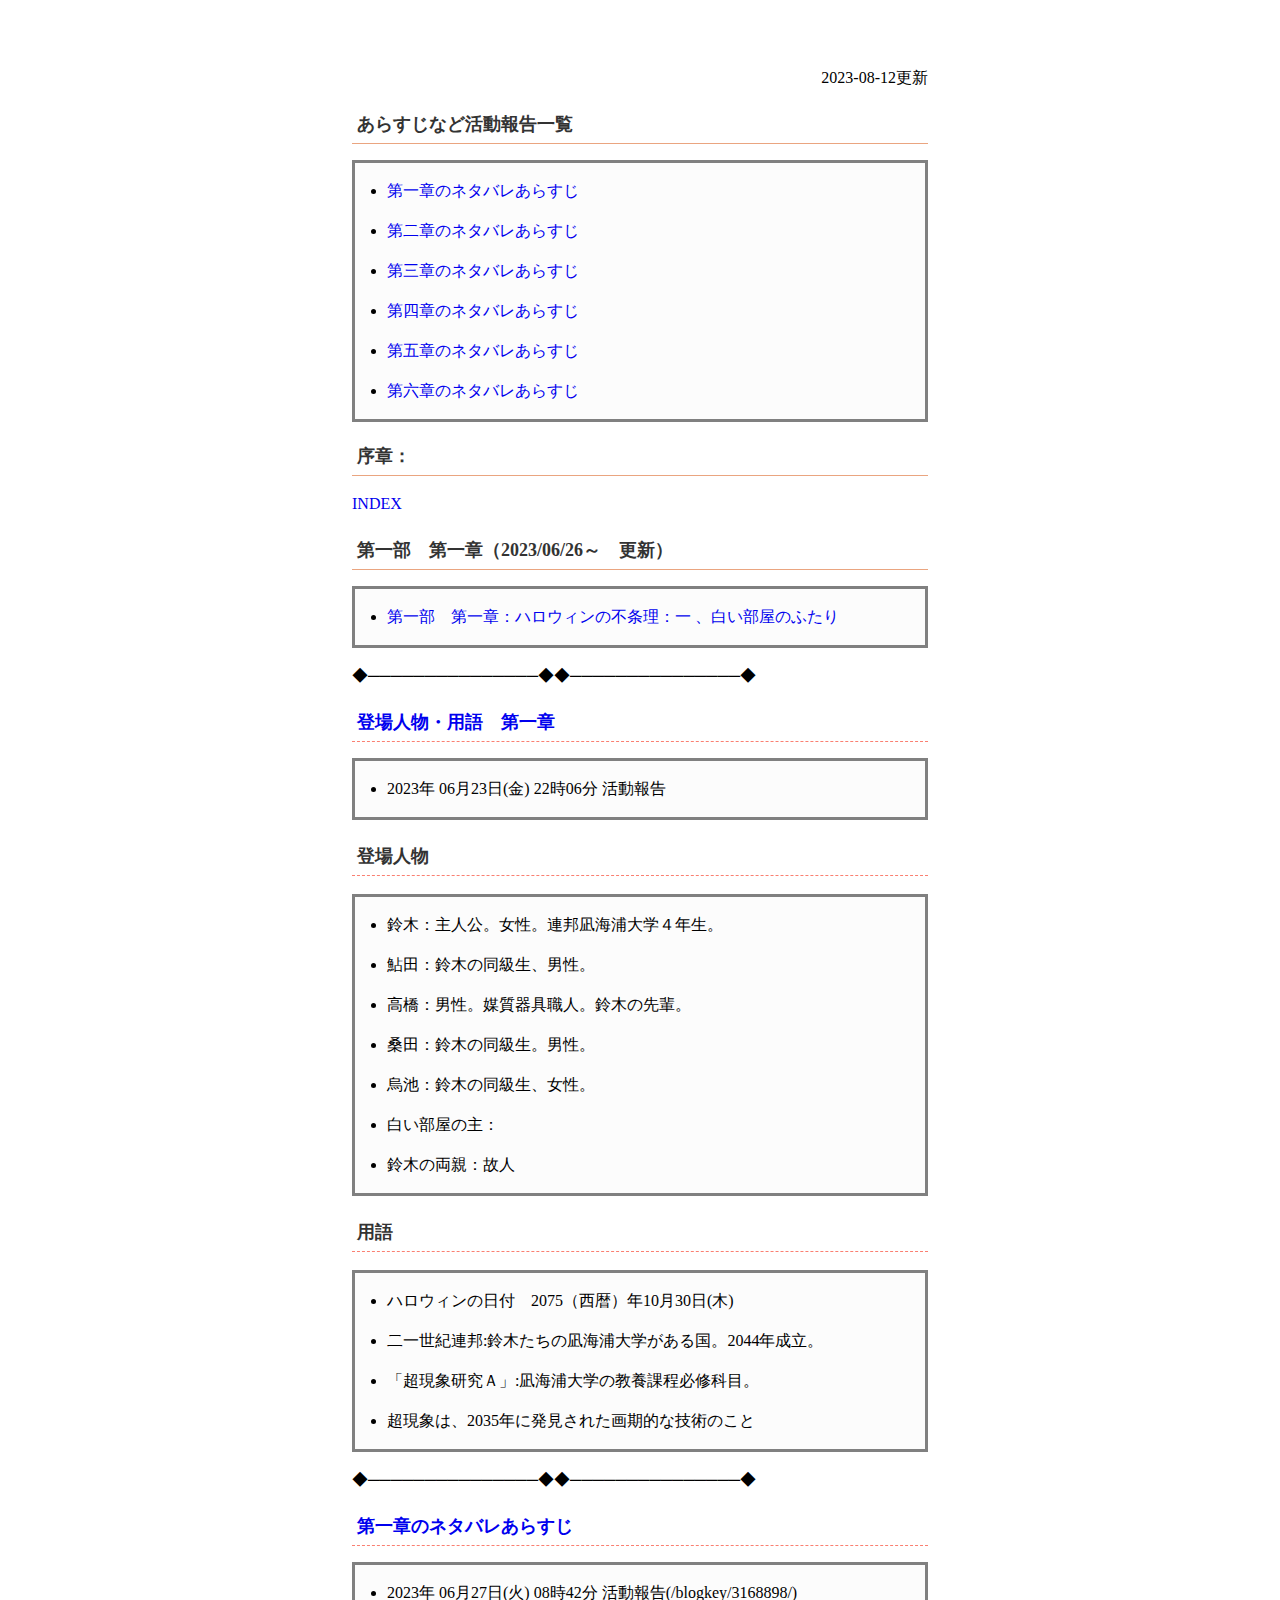
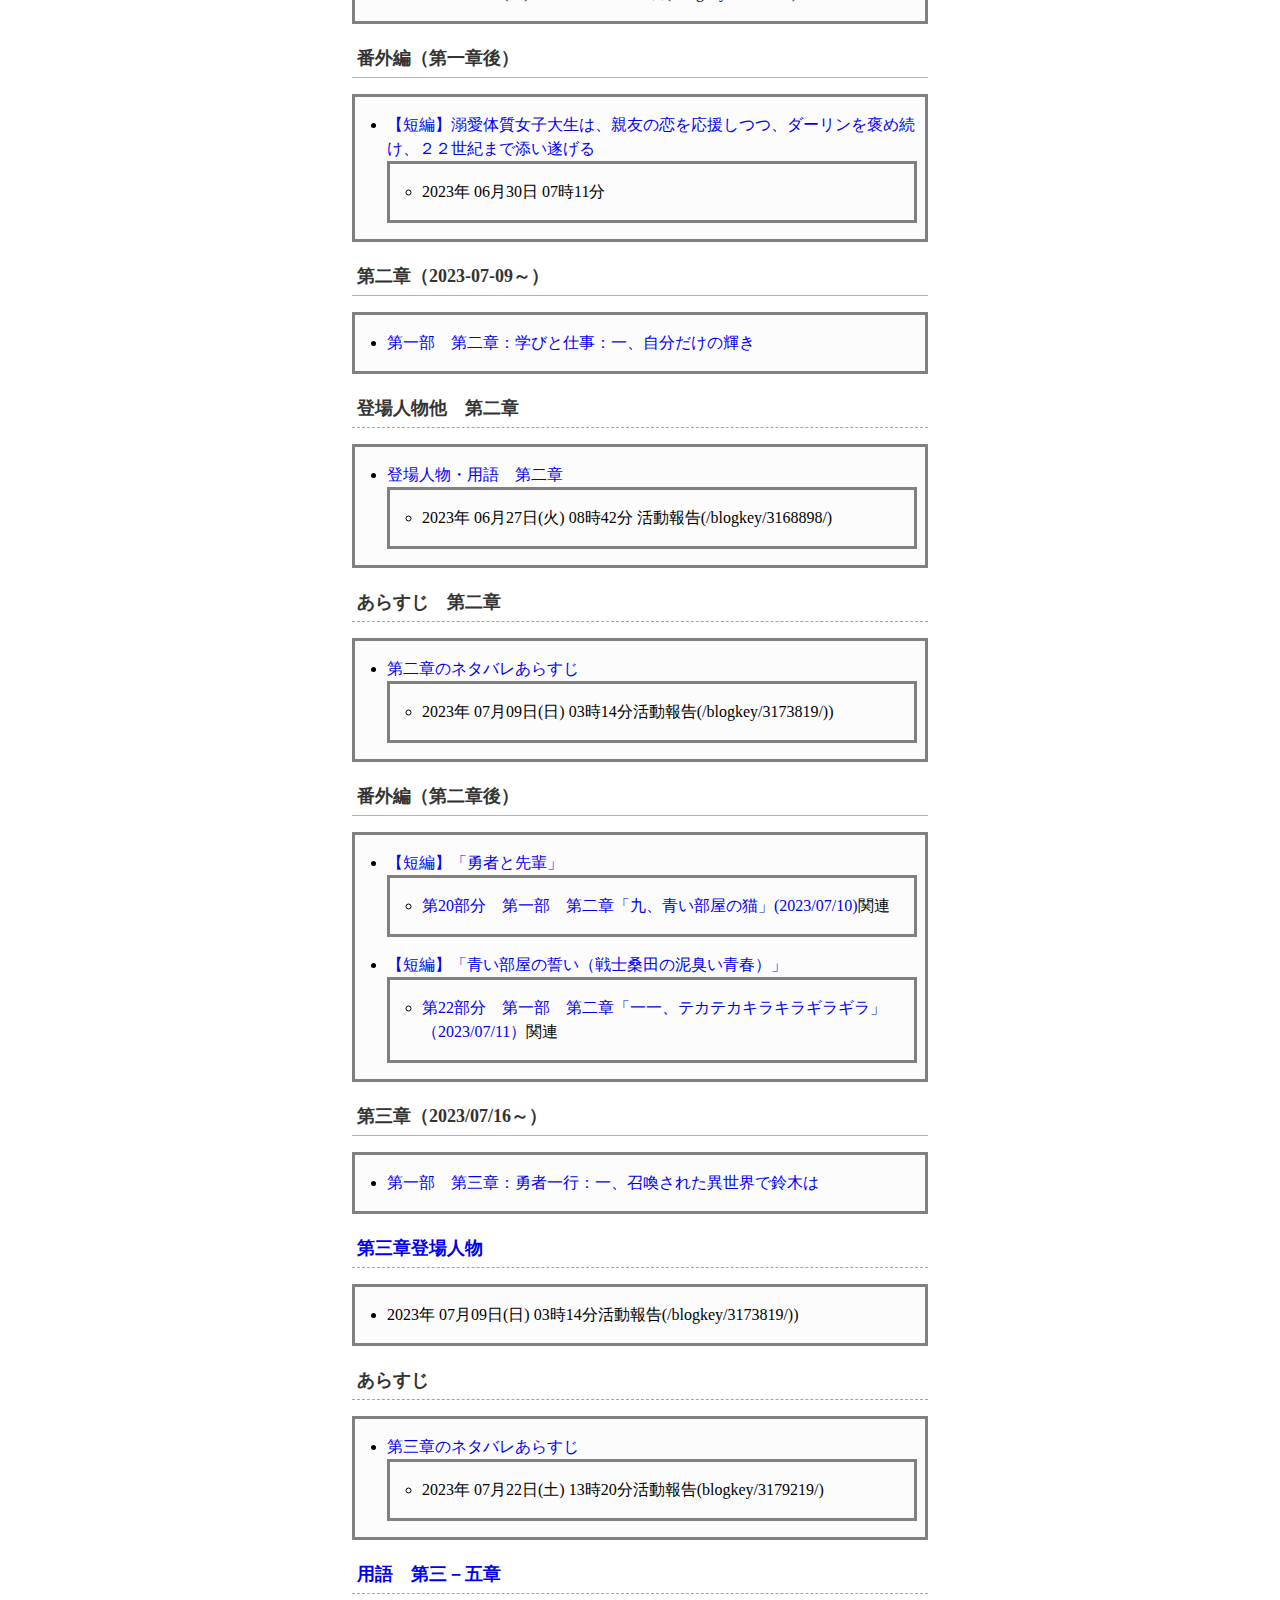
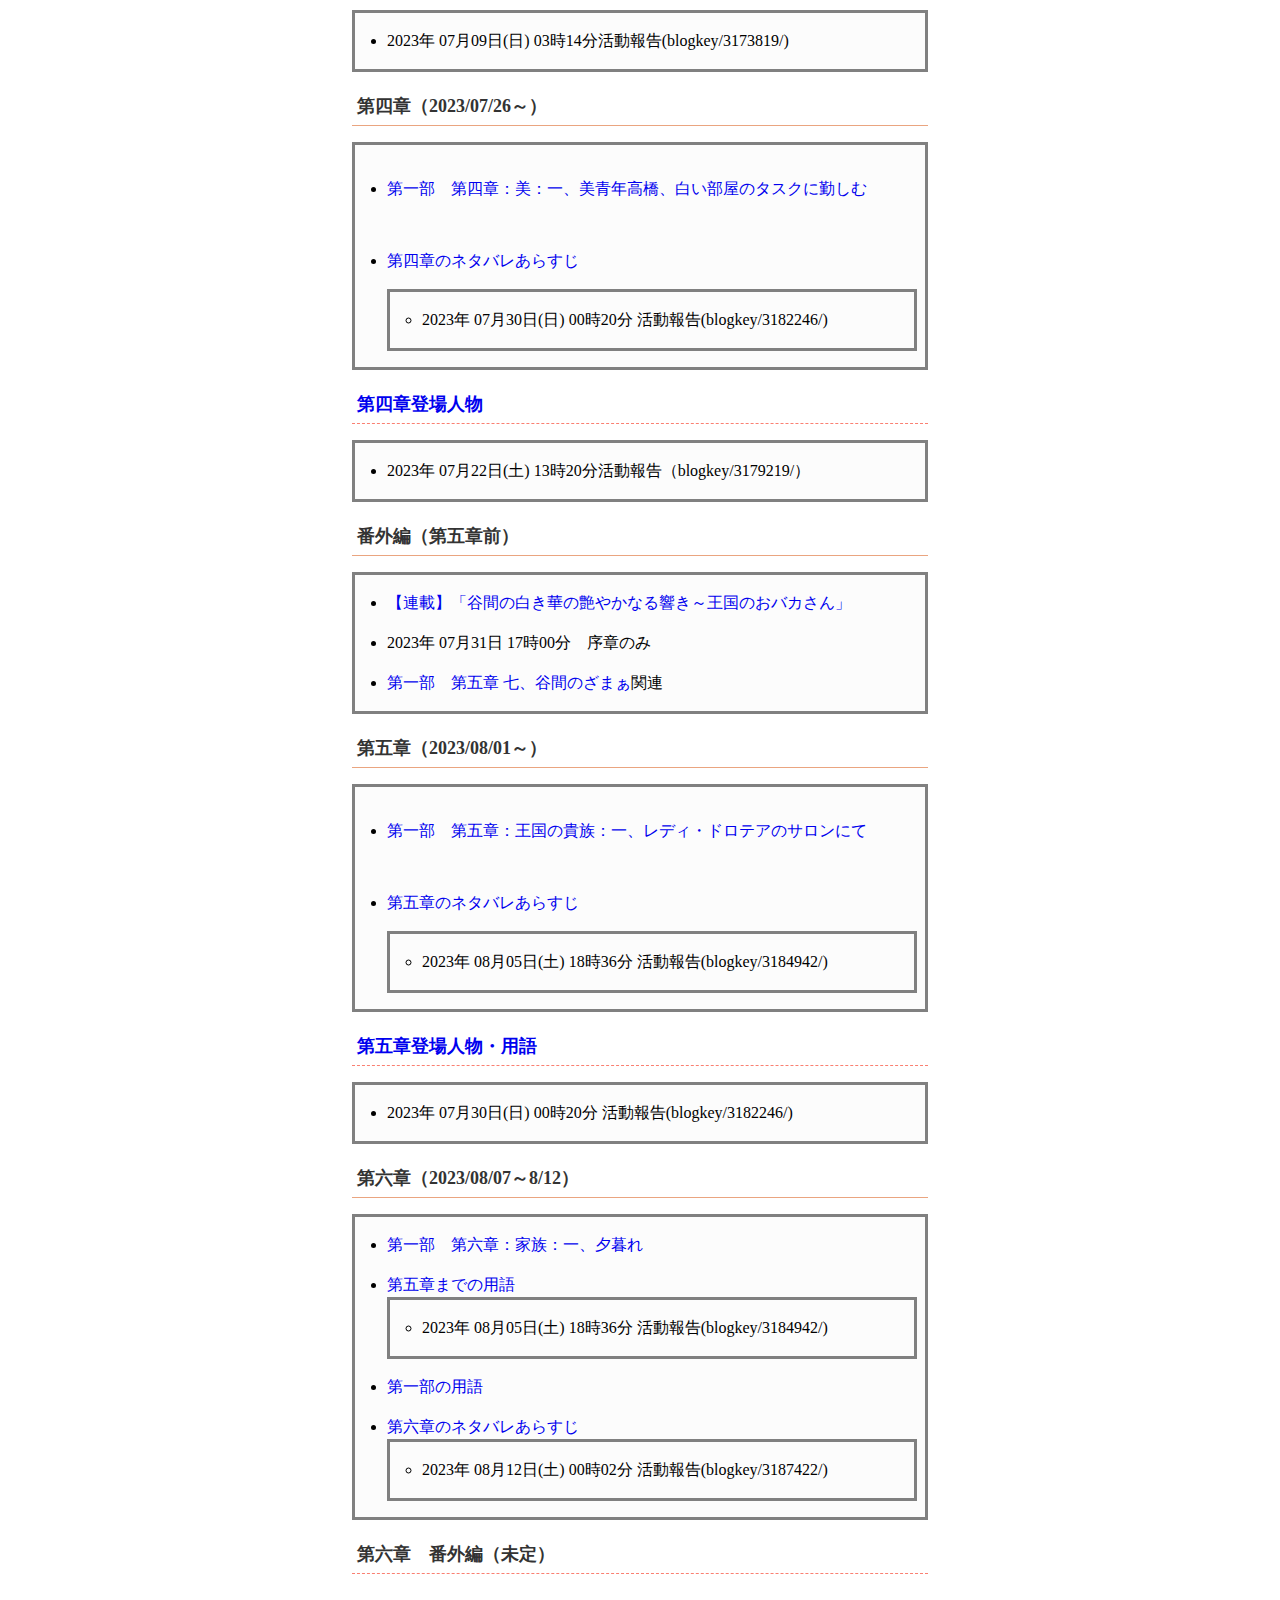
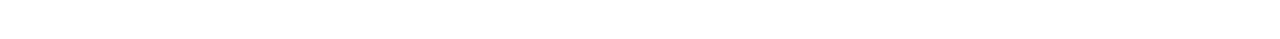
==== n1100ih.html @ ac9332f9 "Update n1100ih.html" ====
<!DOCTYPE html>
<html xmlns="http://www.w3.org/1999/xhtml" lang="ja" xml:lang="ja">
<head>
  <meta charset="utf-8" />
  <meta name="generator" content="pandoc" />
  <meta name="viewport" content="width=device-width, initial-scale=1.0, user-scalable=yes" />
  <title>第一部index（HTML版）「わきまえ女子大生戦士は同級生勇者とかぼちゃを食べる～尽くし続けた私を理不尽な罠にはめたのは初恋の彼でした。尊敬しあえる仲間と共闘して溺愛され、家族になります」</title>
<link rel="stylesheet" type="text/css" href="2023.css">   
  <!--[if lt IE 9]>
    <script src="//cdnjs.cloudflare.com/ajax/libs/html5shiv/3.7.3/html5shiv-printshiv.min.js"></script>
  <![endif]-->
</head>
<body>
<!-- この下から第一話に貼り付ける -->
<div style="line-height:1.5;">
<!--行間-->
<!--本文ここから　忘れない--><!-- 更新記録 -->
<p style="text-align:right;">
2023-08-12更新
</p>
<h1 id="あらすじなど活動報告一覧">あらすじなど活動報告一覧</h1>
<ul>
<li><a
href="https://syosetu.com/userblogmanage/view/blogkey/3168898">第一章のネタバレあらすじ</a></li>
<li><a
href="https://syosetu.com/userblogmanage/view/blogkey/3173819">第二章のネタバレあらすじ</a></li>
<li><a
href="https://syosetu.com/userblogmanage/view/blogkey/3179219">第三章のネタバレあらすじ</a></li>
<li><a
href="https://syosetu.com/userblogmanage/view/blogkey/3182246">第四章のネタバレあらすじ</a></li>
<li><a
href="https://syosetu.com/userblogmanage/view/blogkey/3184942">第五章のネタバレあらすじ</a></li>
<li><a
href="https://syosetu.com/userblogmanage/view/blogkey/3187422">第六章のネタバレあらすじ</a></li>
</ul>
<h1 id="序章">序章：</h1>
<p><a href="https://ncode.syosetu.com/n1100ih/1/">INDEX</a></p>
<h1
id="第一部-第一章20230626-更新">第一部　第一章（2023/06/26～　更新）</h1>
<ul>
<li><a
href="https://ncode.syosetu.com/n1100ih/2/">第一部　第一章：ハロウィンの不条理：一
、白い部屋のふたり</a></li>
</ul>
<p>◆───────────────◆◆───────────────◆</p>
<h2 id="登場人物用語-第一章"><a
href="https://syosetu.com/userblogmanage/view/blogkey/3167519/">登場人物・用語　第一章</a></h2>
<ul>
<li>2023年 06月23日(金) 22時06分 活動報告</li>
</ul>
<h3 id="登場人物">登場人物</h3>
<ul>
<li>鈴木：主人公。女性。連邦凪海浦大学４年生。</li>
<li>鮎田：鈴木の同級生、男性。</li>
<li>高橋：男性。媒質器具職人。鈴木の先輩。</li>
<li>桑田：鈴木の同級生。男性。</li>
<li>烏池：鈴木の同級生、女性。</li>
<li>白い部屋の主：</li>
<li>鈴木の両親：故人</li>
</ul>
<h3 id="用語">用語</h3>
<ul>
<li>ハロウィンの日付　2075（西暦）年10月30日(木)</li>
<li>二一世紀連邦:鈴木たちの凪海浦大学がある国。2044年成立。</li>
<li>「超現象研究Ａ」:凪海浦大学の教養課程必修科目。</li>
<li>超現象は、2035年に発見された画期的な技術のこと</li>
</ul>
<p>◆───────────────◆◆───────────────◆</p>
<h2 id="第一章のネタバレあらすじ"><a
href="https://syosetu.com/userblogmanage/view/blogkey/3168898/">第一章のネタバレあらすじ</a></h2>
<ul>
<li>2023年 06月27日(火) 08時42分 活動報告(/blogkey/3168898/)</li>
</ul>
<h1 id="番外編第一章後">番外編（第一章後）</h1>
<ul>
<li><a
href="https://ncode.syosetu.com/n3625ih/">【短編】溺愛体質女子大生は、親友の恋を応援しつつ、ダーリンを褒め続け、２２世紀まで添い遂げる</a>
<ul>
<li>2023年 06月30日 07時11分</li>
</ul></li>
</ul>
<h1 id="第二章2023-07-09">第二章（2023-07-09～）</h1>
<ul>
<li><a
href="https://ncode.syosetu.com/n1100ih/12/">第一部　第二章：学びと仕事：一、自分だけの輝き</a></li>
</ul>
<h2 id="登場人物他-第二章">登場人物他　第二章</h2>
<ul>
<li><a
href="https://syosetu.com/userblogmanage/view/blogkey/3168898/">登場人物・用語　第二章</a>
<ul>
<li>2023年 06月27日(火) 08時42分 活動報告(/blogkey/3168898/)</li>
</ul></li>
</ul>
<h2 id="あらすじ-第二章">あらすじ　第二章</h2>
<!---URL訂正-->
<ul>
<li><a
href="https://syosetu.com/userblogmanage/view/blogkey/3173819/">第二章のネタバレあらすじ</a>
<ul>
<li>2023年 07月09日(日) 03時14分活動報告(/blogkey/3173819/))</li>
</ul></li>
</ul>
<h1 id="番外編第二章後">番外編（第二章後）</h1>
<ul>
<li><a
href="https://ncode.syosetu.com/n9098ih/">【短編】「勇者と先輩」</a>
<ul>
<li><a
href="https://ncode.syosetu.com/n1100ih/20/">第20部分　第一部　第二章「九、青い部屋の猫」(2023/07/10)</a>関連
<!--部分番号訂正--></li>
</ul></li>
<li><a
href="https://ncode.syosetu.com/n9561ih/">【短編】「青い部屋の誓い（戦士桑田の泥臭い青春）」</a>
<ul>
<li><a
href="https://ncode.syosetu.com/n1100ih/22/">第22部分　第一部　第二章「一一、テカテカキラキラギラギラ」（2023/07/11）</a>関連</li>
</ul></li>
</ul>
<h1 id="第三章20230716">第三章（2023/07/16～）</h1>
<ul>
<li><a
href="https://ncode.syosetu.com/n1100ih/24/">第一部　第三章：勇者一行：一、召喚された異世界で鈴木は</a></li>
</ul>
<h2 id="第三章登場人物"><a
href="https://syosetu.com/userblogmanage/view/blogkey/3173819/">第三章登場人物</a></h2>
<!---URL訂正-->
<ul>
<li>2023年 07月09日(日) 03時14分活動報告(/blogkey/3173819/))</li>
</ul>
<h2 id="あらすじ">あらすじ</h2>
<ul>
<li><a
href="https://syosetu.com/userblogmanage/view/blogkey/3179219/">第三章のネタバレあらすじ</a>
<ul>
<li>2023年 07月22日(土) 13時20分活動報告(blogkey/3179219/)</li>
</ul></li>
</ul>
<h2 id="用語-第三五章"><a
href="https://syosetu.com/userblogmanage/view/blogkey/3173819/">用語　第三－五章</a></h2>
<!---URL訂正-->
<ul>
<li>2023年 07月09日(日) 03時14分活動報告(blogkey/3173819/)</li>
</ul>
<h1 id="第四章20230726">第四章（2023/07/26～）</h1>
<ul>
<li><p><a
href="https://ncode.syosetu.com/n1100ih/35/">第一部　第四章：美：一、美青年高橋、白い部屋のタスクに勤しむ</a></p></li>
<li><p><a
href="https://syosetu.com/userblogmanage/view/blogkey/3182246/">第四章のネタバレあらすじ</a></p>
<ul>
<li>2023年 07月30日(日) 00時20分 活動報告(blogkey/3182246/)</li>
</ul></li>
</ul>
<h2 id="第四章登場人物"><a
href="https://syosetu.com/userblogmanage/view/blogkey/3179219/">第四章登場人物</a></h2>
<ul>
<li>2023年 07月22日(土) 13時20分活動報告（blogkey/3179219/）</li>
</ul>
<h1 id="番外編第五章前">番外編（第五章前）</h1>
<ul>
<li><a
href="https://ncode.syosetu.com/n6605ii/">【連載】「谷間の白き華の艶やかなる響き～王国のおバカさん」</a></li>
<li>2023年 07月31日 17時00分　序章のみ　</li>
<li><a href="https://ncode.syosetu.com/n1100ih/50/">第一部　第五章
七、谷間のざまぁ</a>関連</li>
</ul>
<h1 id="第五章20230801">第五章（2023/08/01～）</h1>
<ul>
<li><p><a
href="https://ncode.syosetu.com/n1100ih/44/">第一部　第五章：王国の貴族：一、レディ・ドロテアのサロンにて</a></p></li>
<li><p><a
href="https://syosetu.com/userblogmanage/view/blogkey/3184942/">第五章のネタバレあらすじ</a></p>
<ul>
<li>2023年 08月05日(土) 18時36分 活動報告(blogkey/3184942/)</li>
</ul></li>
</ul>
<h2 id="第五章登場人物用語"><a
href="https://syosetu.com/userblogmanage/view/blogkey/3182246/">第五章登場人物・用語</a></h2>
<ul>
<li>2023年 07月30日(日) 00時20分 活動報告(blogkey/3182246/)</li>
</ul>
<h1 id="第六章20230807812">第六章（2023/08/07～8/12）</h1>
<ul>
<li><a
href="https://ncode.syosetu.com/n1100ih/53/">第一部　第六章：家族：一、夕暮れ</a></li>
<li><a
href="https://syosetu.com/userblogmanage/view/blogkey/3184942/">第五章までの用語</a>
<ul>
<li>2023年 08月05日(土) 18時36分 活動報告(blogkey/3184942/)</li>
</ul></li>
<li><a
href="https://syosetu.com/userblogmanage/view/blogkey/3187422/">第一部の用語</a></li>
<li><a
href="https://syosetu.com/userblogmanage/view/blogkey/3187422/">第六章のネタバレあらすじ</a>
<ul>
<li>2023年 08月12日(土) 00時02分 活動報告(blogkey/3187422/)</li>
</ul></li>
</ul>
<h2 id="第六章-番外編未定">第六章　番外編（未定）</h2>
</div>
<!--\N100IH\page1230729.md-->
</body>
</html>
---- 2023.css ----
body {
      margin: 0 auto;
      max-width: 36em;
      padding-left: 50px;
      padding-right: 50px;
      padding-top: 50px;
      padding-bottom: 50px;
      hyphens: auto;
      overflow-wrap: break-word;
      text-rendering: optimizeLegibility;
      font-kerning: normal;
    }
  h1 {
        color:#333333;
        background-color:#ffffff;
        font-size:18px;
        padding:5px;
        line-height:1.5;
        text-align:left;
        font-weight:bold;
        border-bottom:1px solid #eaa580
    } 
      h2, h3, h4 {
        color:#333333;
        background-color:#ffffff;
        font-size:18px;padding:5px;
        line-height:1.5;
        text-align:left;font-weight:bold;border-bottom:1px dashed #fa8072;
      }

ul, ol {
  background: #fcfcfc;/*背景色*/
  padding: 0.5em 0.5em 0.5em 2em;/*ボックス内の余白*/
  border: solid 3px gray;/*線の種類 太さ 色*/
}

ul li, ol li {
  line-height: 1.5; /*文の行高*/
  padding: 0.5em 0; /*前後の文との余白*/
}
<!--https://www.sejuku.net/blog/56177 -->

    blockquote {
      margin: 1em 0 1em 1.7em;
      padding-left: 1em;
      font-size:8px;background:#f9edec;
    }
    a{text-decoration:none;
    }

    a:hover{text-decoration:none; 
    color:#710f04;
    }
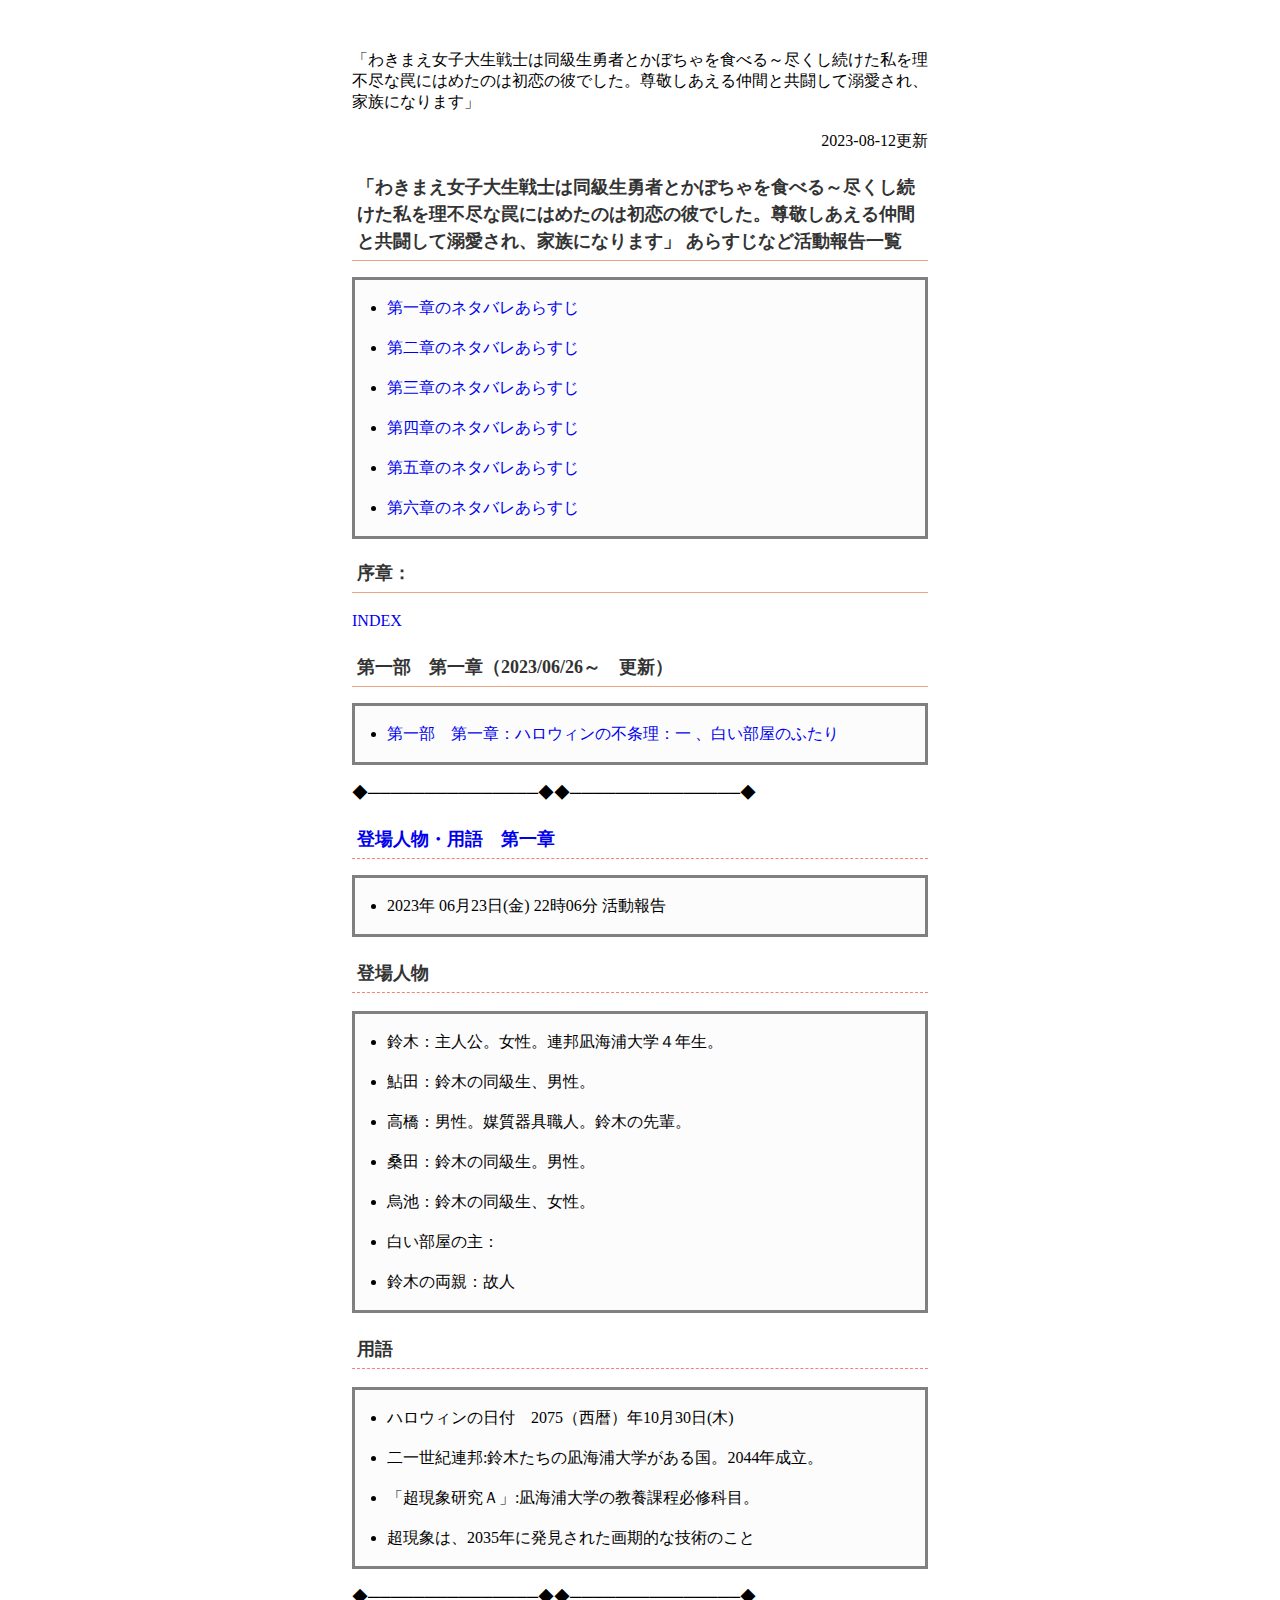
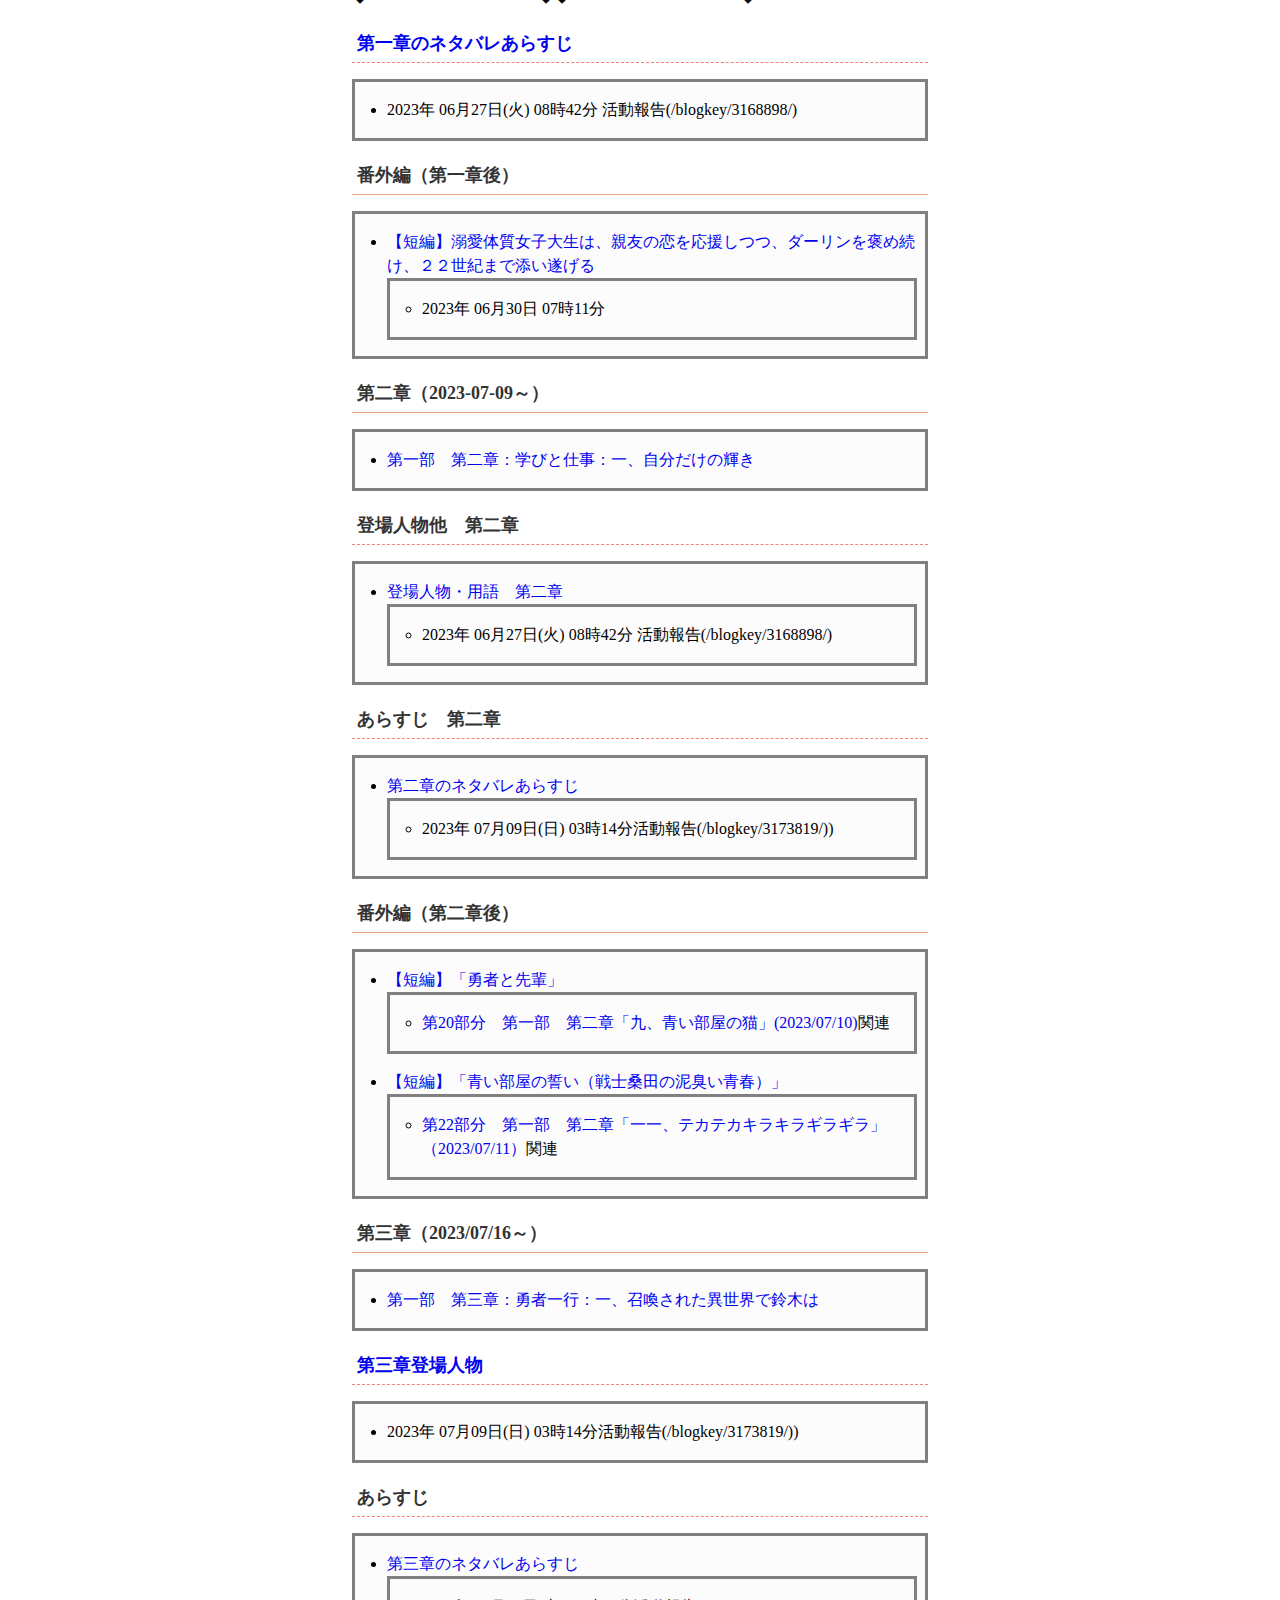
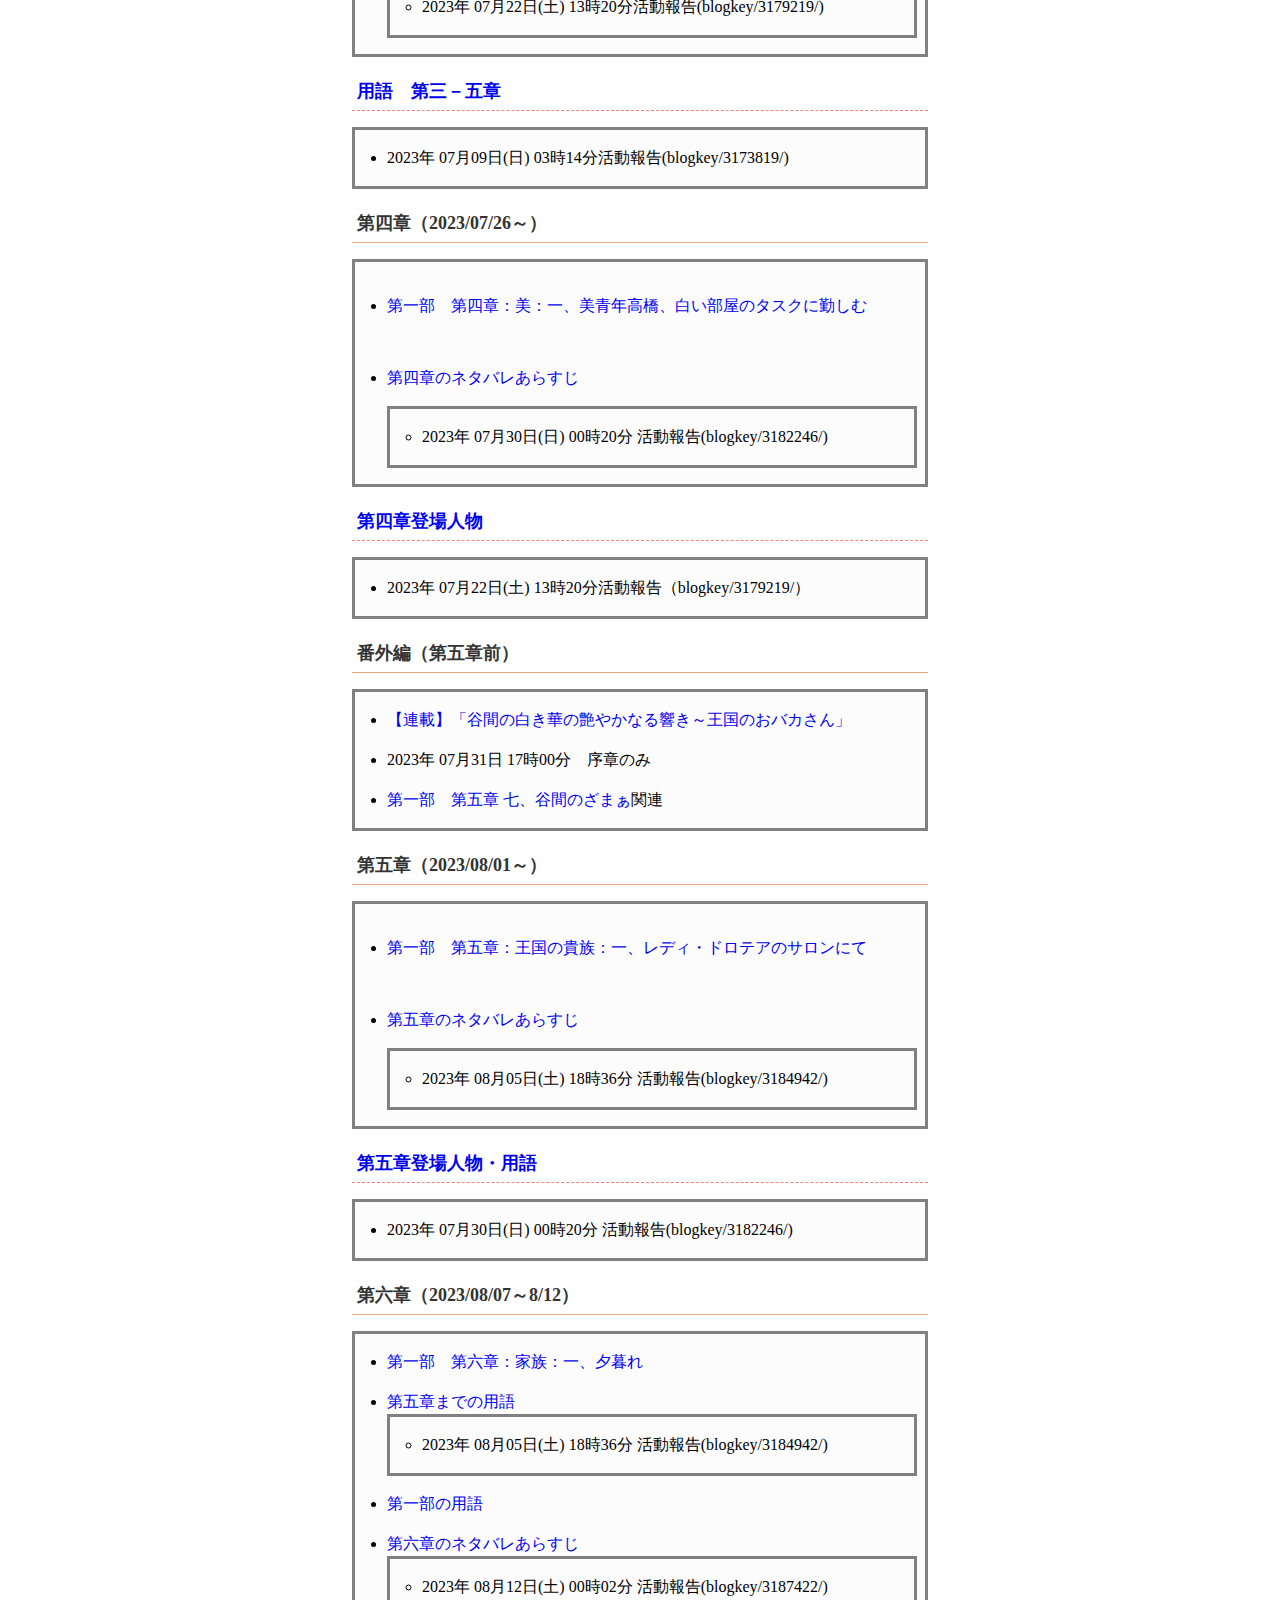
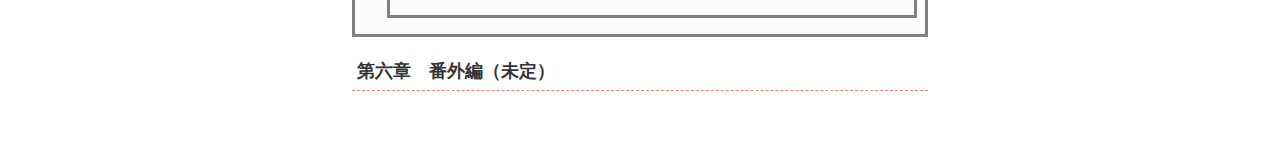
==== commit 3a1123c4: "Update n1100ih.html" ====
--- a/n1100ih.html
+++ b/n1100ih.html
@@ -1,3 +1,4 @@
+「わきまえ女子大生戦士は同級生勇者とかぼちゃを食べる～尽くし続けた私を理不尽な罠にはめたのは初恋の彼でした。尊敬しあえる仲間と共闘して溺愛され、家族になります」</title>
 <!DOCTYPE html>
 <html xmlns="http://www.w3.org/1999/xhtml" lang="ja" xml:lang="ja">
 <head>
@@ -18,7 +19,8 @@
 <p style="text-align:right;">
 2023-08-12更新
 </p>
-<h1 id="あらすじなど活動報告一覧">あらすじなど活動報告一覧</h1>
+<h1 id="あらすじなど活動報告一覧">「わきまえ女子大生戦士は同級生勇者とかぼちゃを食べる～尽くし続けた私を理不尽な罠にはめたのは初恋の彼でした。尊敬しあえる仲間と共闘して溺愛され、家族になります」
+あらすじなど活動報告一覧</h1>
 <ul>
 <li><a
 href="https://syosetu.com/userblogmanage/view/blogkey/3168898">第一章のネタバレあらすじ</a></li>
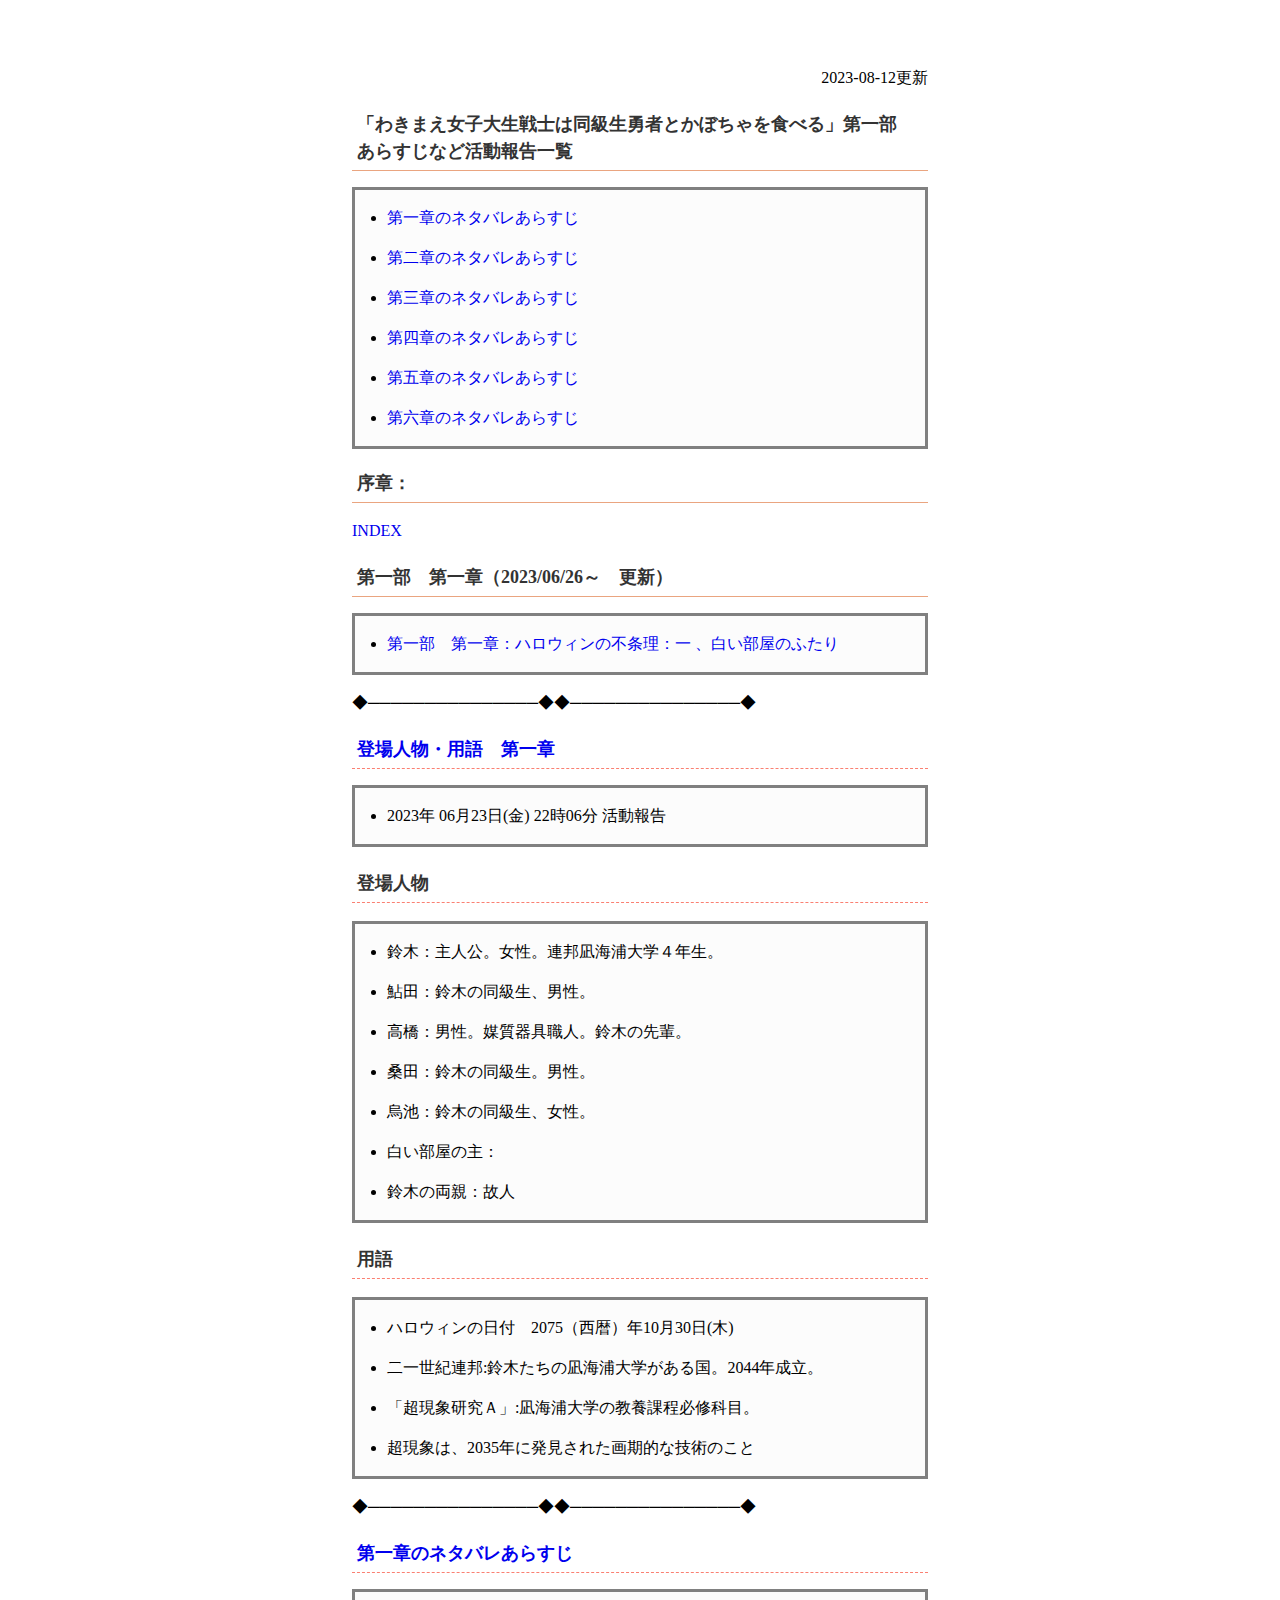
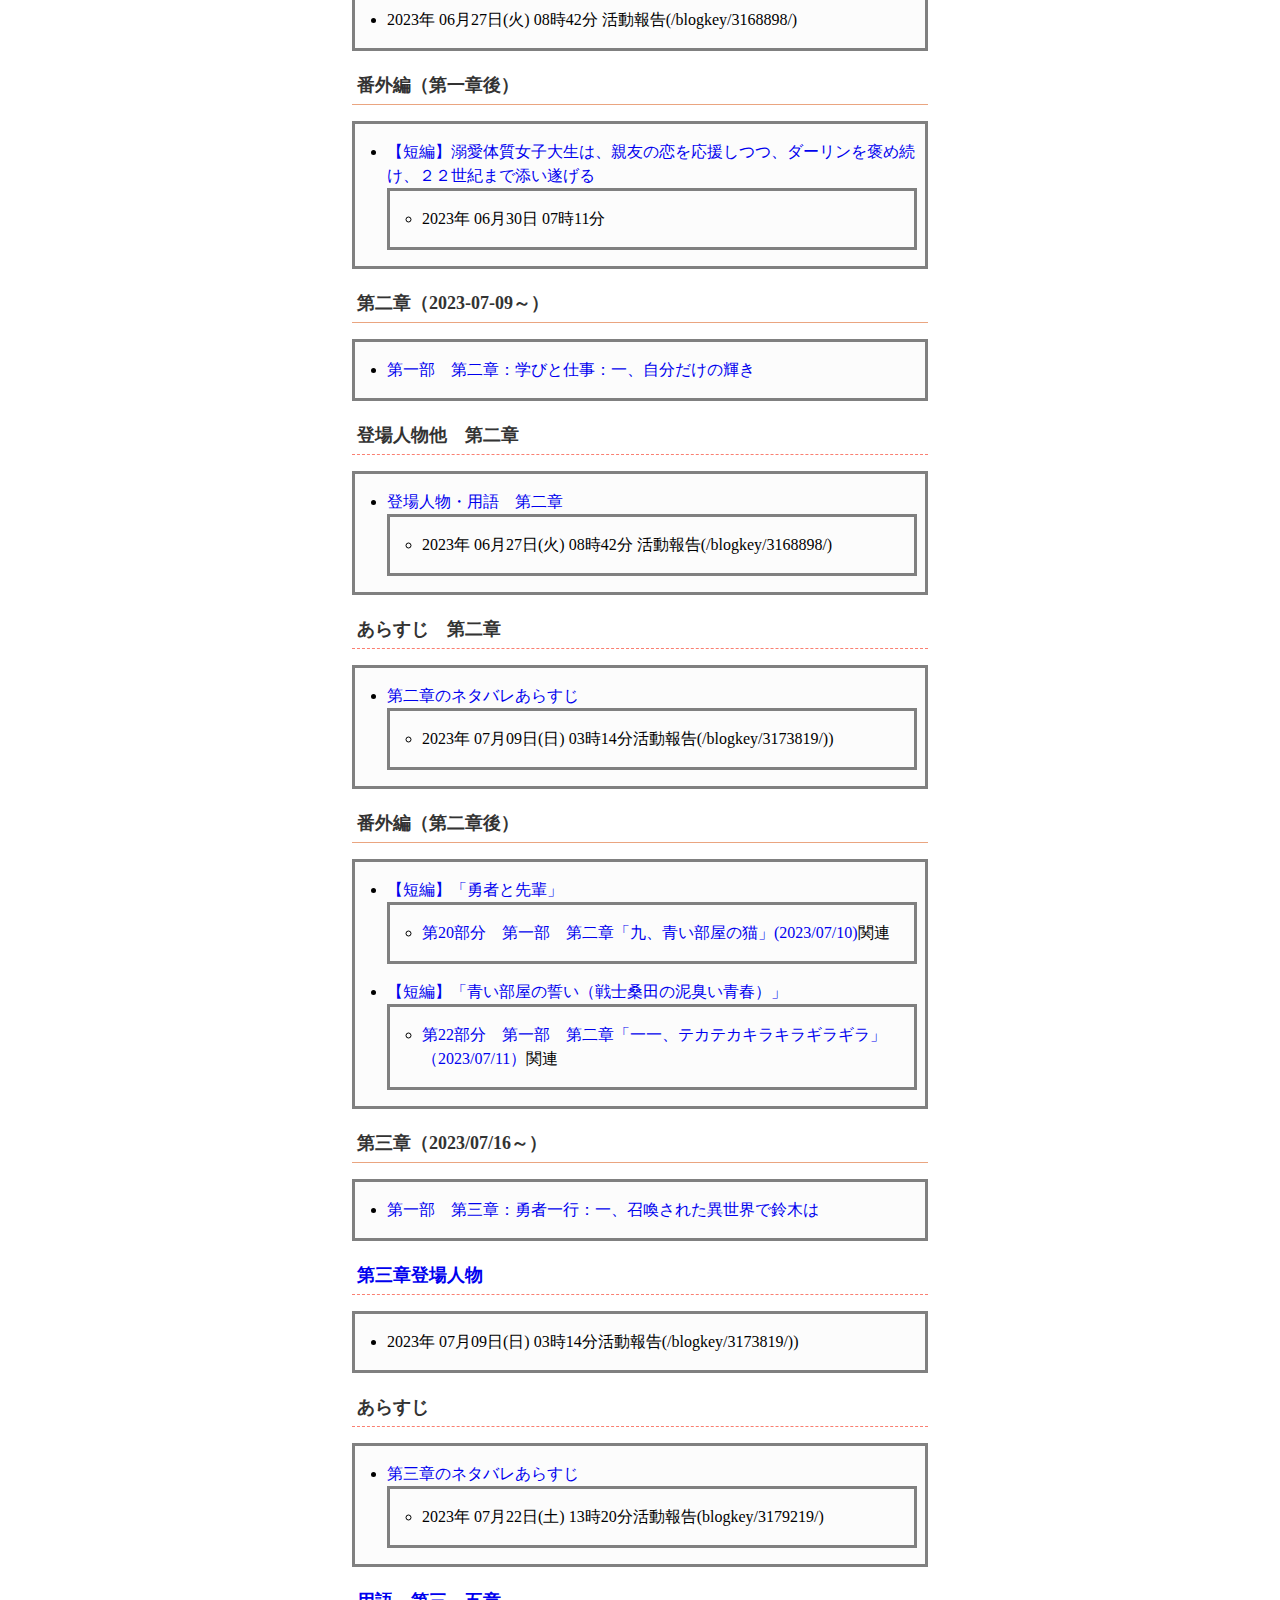
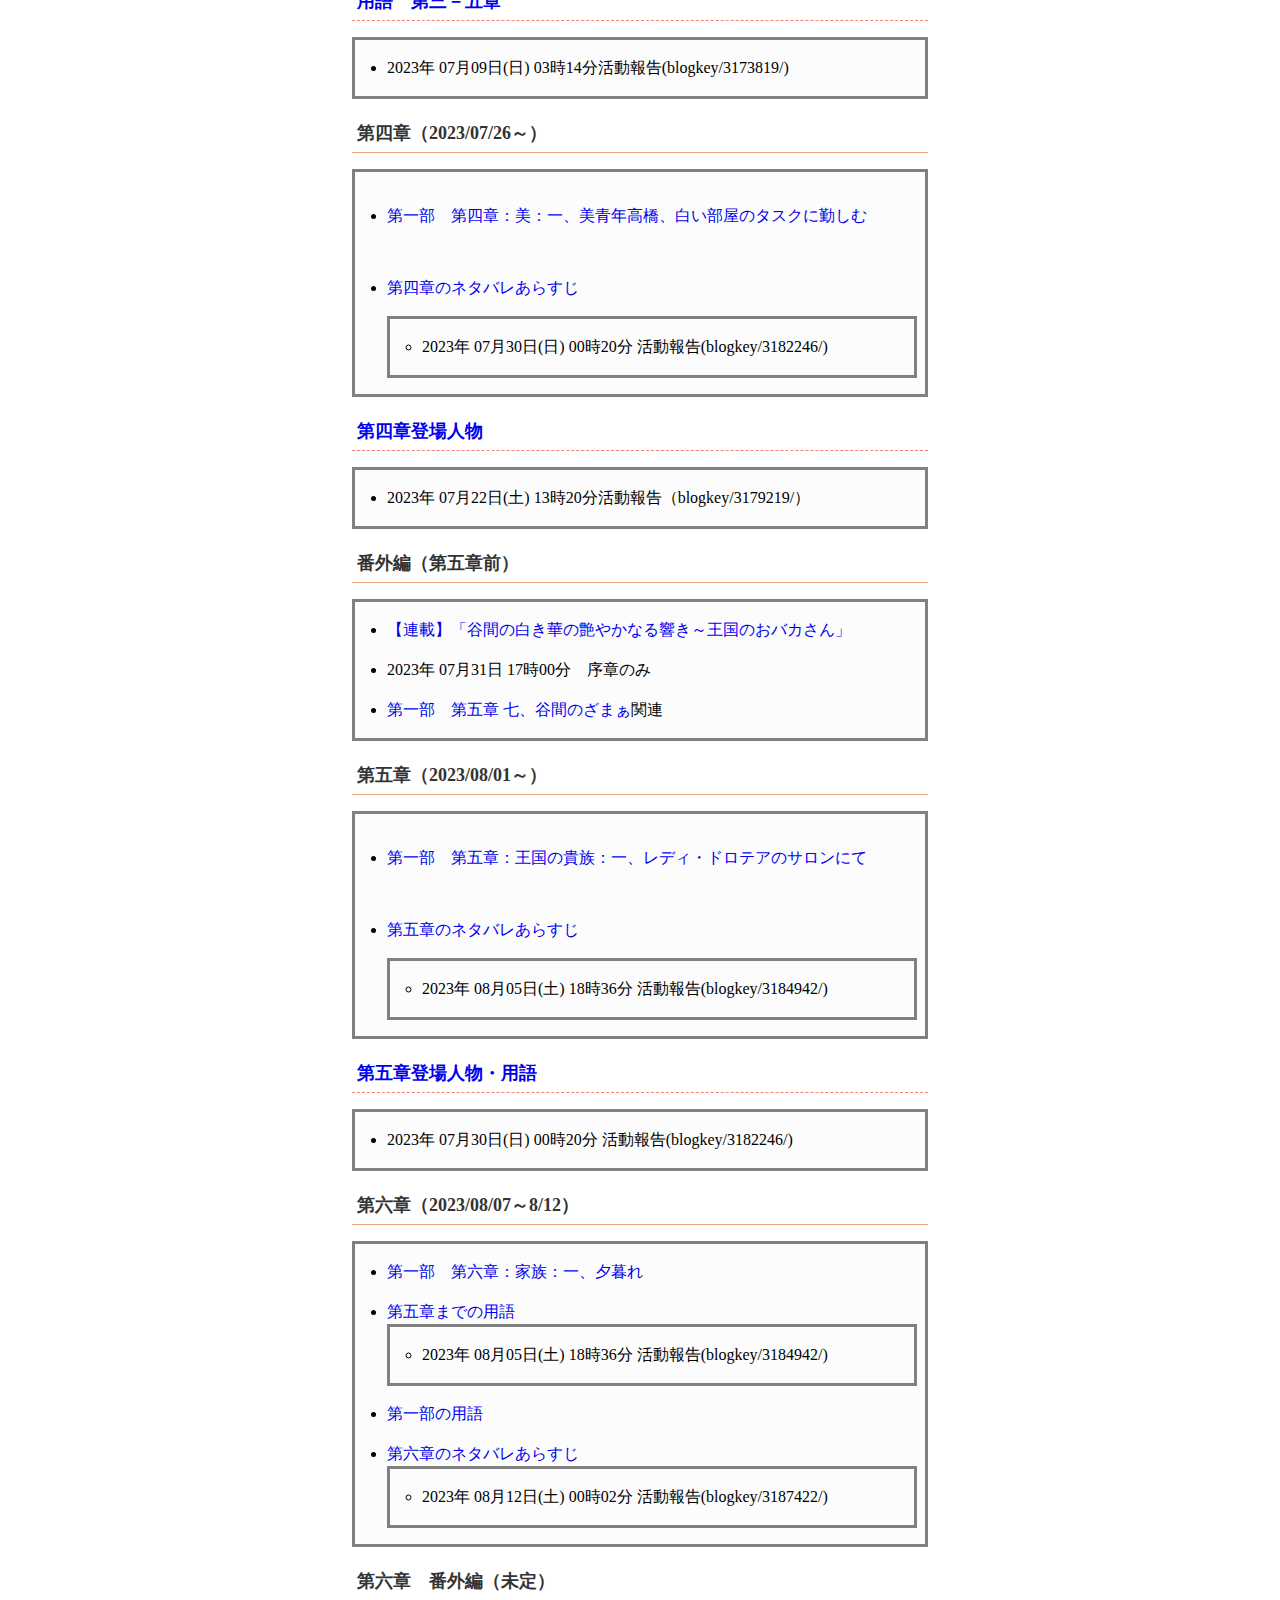
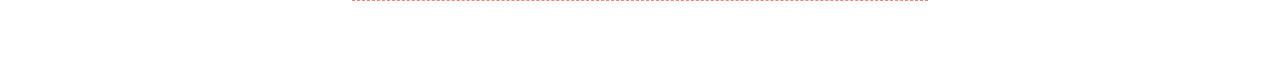
==== commit 18fefb85: "Update n1100ih.html" ====
--- a/n1100ih.html
+++ b/n1100ih.html
@@ -1,4 +1,3 @@
-「わきまえ女子大生戦士は同級生勇者とかぼちゃを食べる～尽くし続けた私を理不尽な罠にはめたのは初恋の彼でした。尊敬しあえる仲間と共闘して溺愛され、家族になります」</title>
 <!DOCTYPE html>
 <html xmlns="http://www.w3.org/1999/xhtml" lang="ja" xml:lang="ja">
 <head>
@@ -19,8 +18,7 @@
 <p style="text-align:right;">
 2023-08-12更新
 </p>
-<h1 id="あらすじなど活動報告一覧">「わきまえ女子大生戦士は同級生勇者とかぼちゃを食べる～尽くし続けた私を理不尽な罠にはめたのは初恋の彼でした。尊敬しあえる仲間と共闘して溺愛され、家族になります」
-あらすじなど活動報告一覧</h1>
+<h1 id="あらすじなど活動報告一覧">「わきまえ女子大生戦士は同級生勇者とかぼちゃを食べる」第一部　あらすじなど活動報告一覧</h1>
 <ul>
 <li><a
 href="https://syosetu.com/userblogmanage/view/blogkey/3168898">第一章のネタバレあらすじ</a></li>
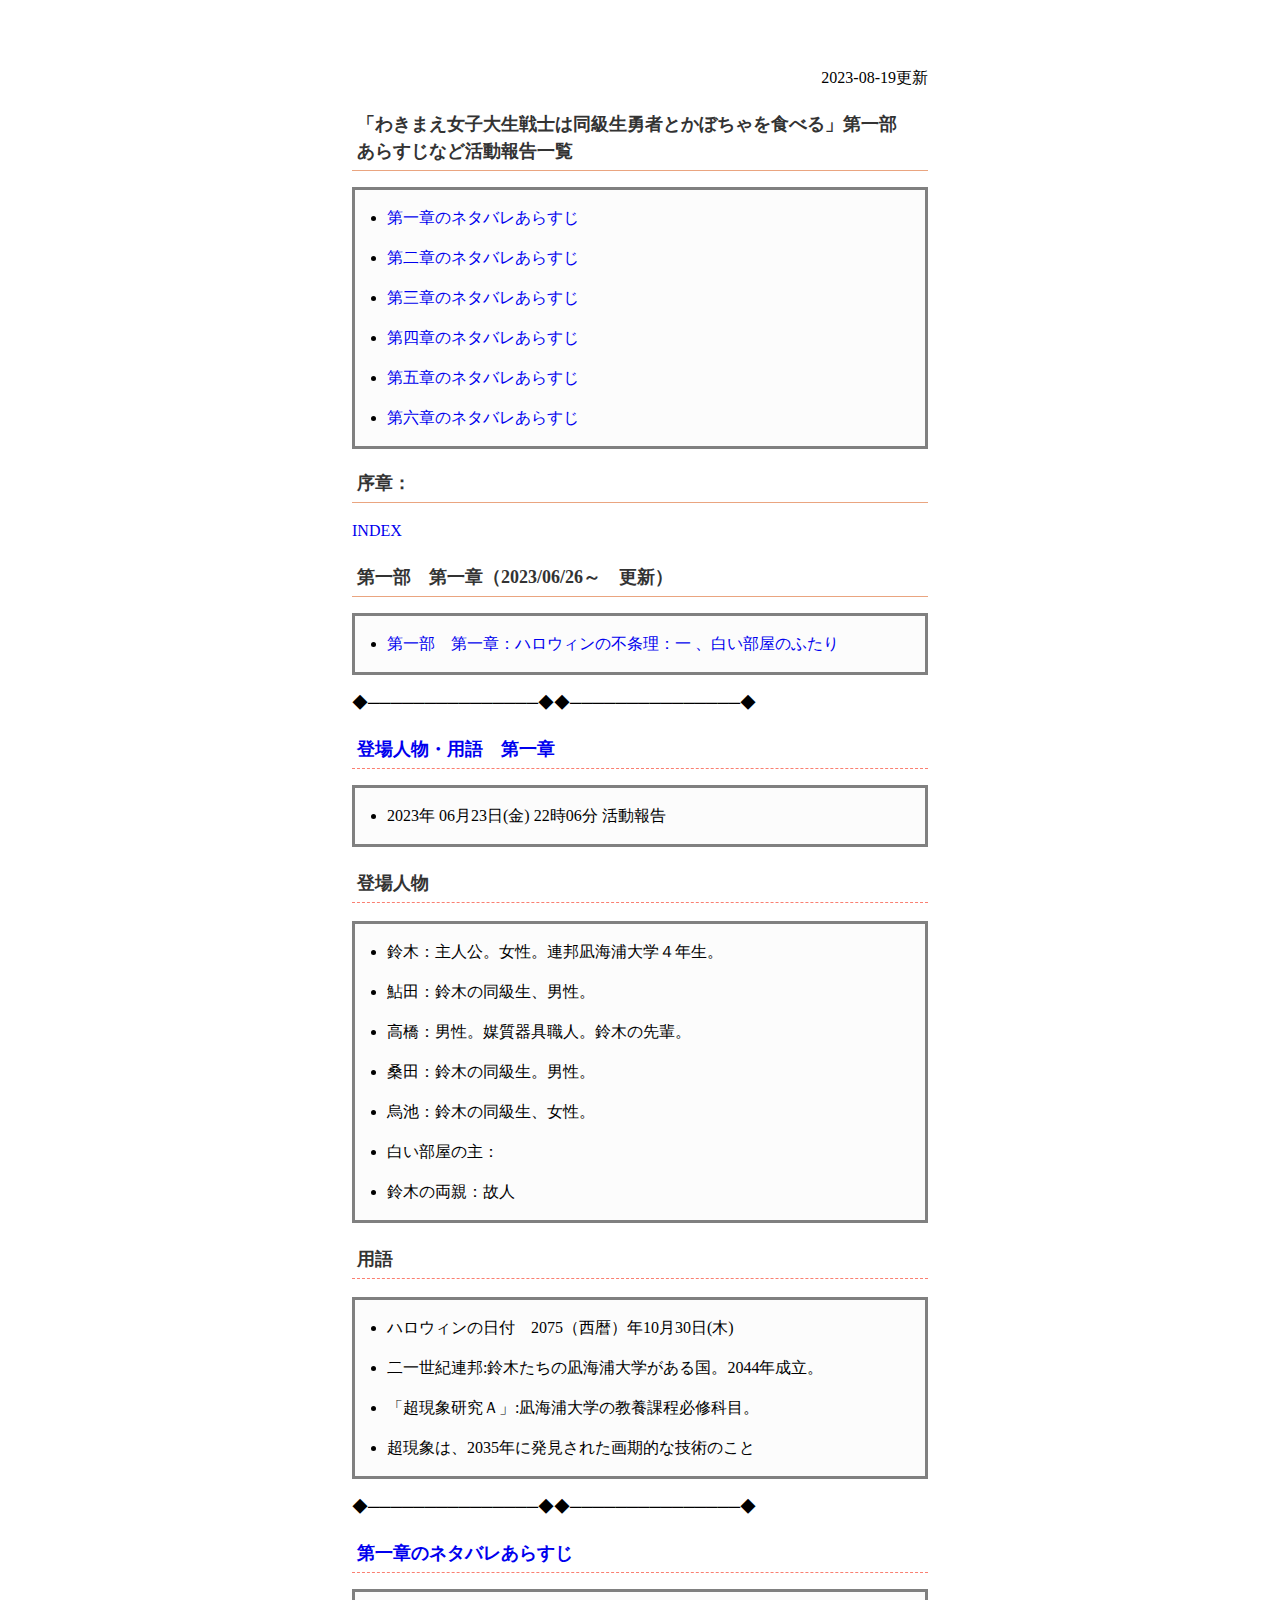
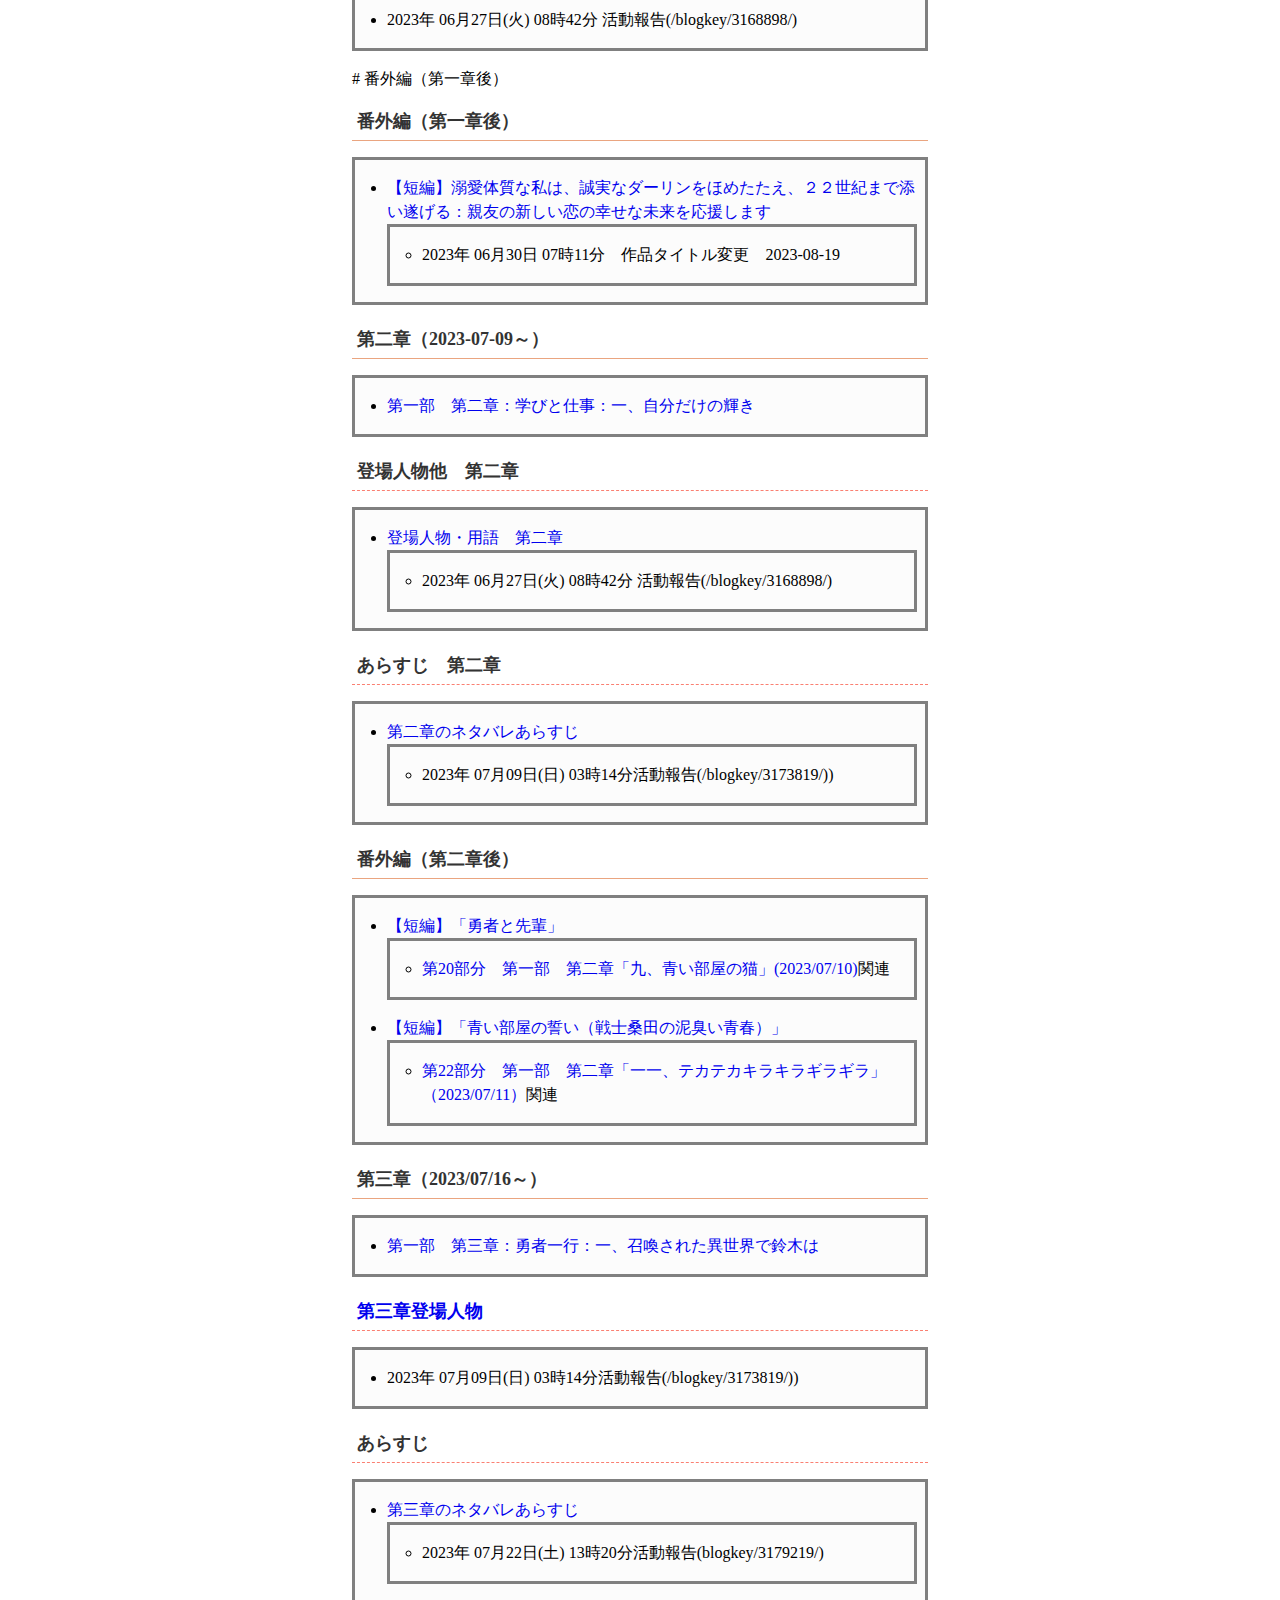
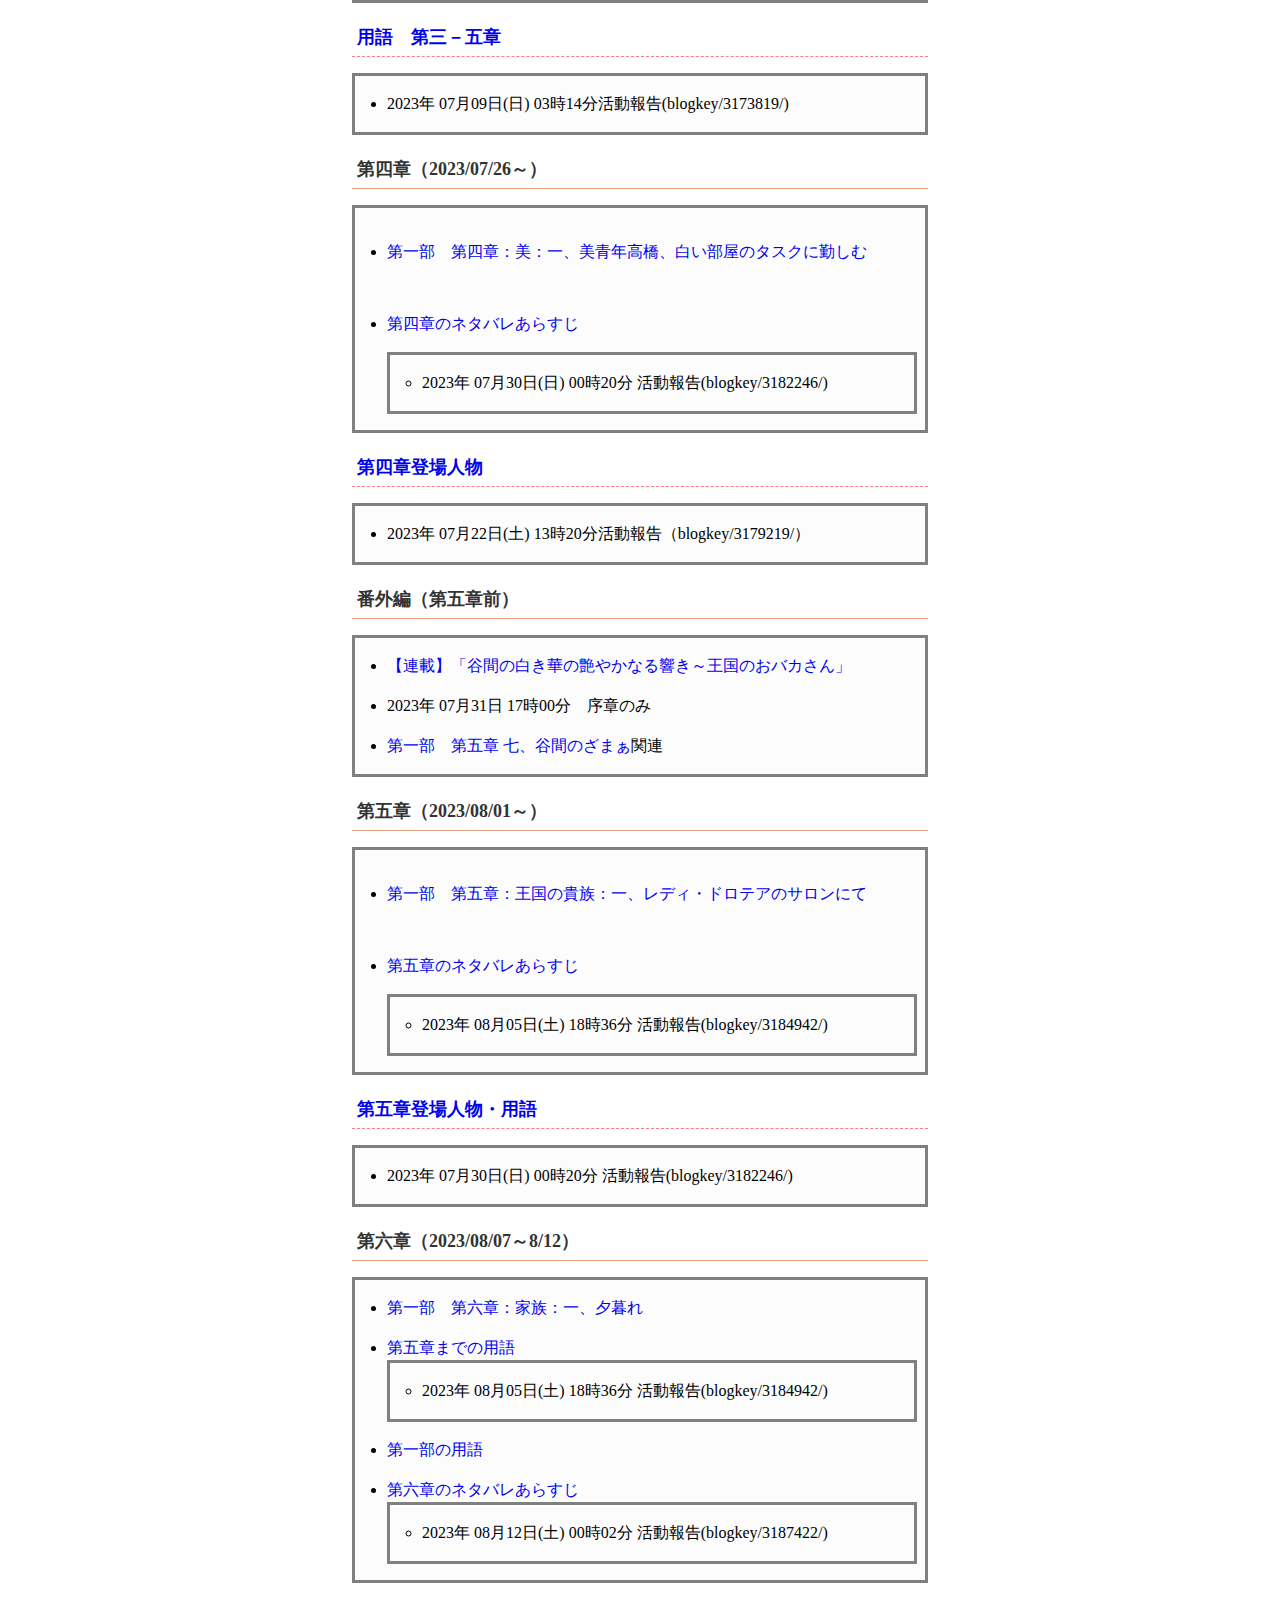
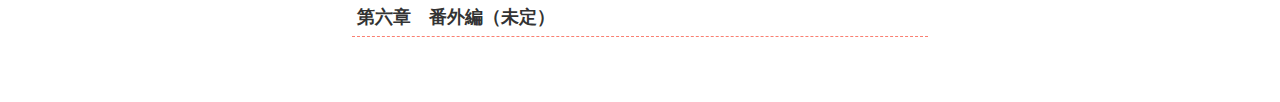
==== commit 86dbad99: "Update n1100ih.html" ====
--- a/n1100ih.html
+++ b/n1100ih.html
@@ -16,7 +16,7 @@
 <!--行間-->
 <!--本文ここから　忘れない--><!-- 更新記録 -->
 <p style="text-align:right;">
-2023-08-12更新
+2023-08-19更新
 </p>
 <h1 id="あらすじなど活動報告一覧">「わきまえ女子大生戦士は同級生勇者とかぼちゃを食べる」第一部　あらすじなど活動報告一覧</h1>
 <ul>
@@ -71,12 +71,14 @@
 <ul>
 <li>2023年 06月27日(火) 08時42分 活動報告(/blogkey/3168898/)</li>
 </ul>
+
+# 番外編（第一章後）
 <h1 id="番外編第一章後">番外編（第一章後）</h1>
 <ul>
 <li><a
-href="https://ncode.syosetu.com/n3625ih/">【短編】溺愛体質女子大生は、親友の恋を応援しつつ、ダーリンを褒め続け、２２世紀まで添い遂げる</a>
-<ul>
-<li>2023年 06月30日 07時11分</li>
+href="https://ncode.syosetu.com/n3625ih/">【短編】溺愛体質な私は、誠実なダーリンをほめたたえ、２２世紀まで添い遂げる：親友の新しい恋の幸せな未来を応援します</a>
+<ul>
+<li>2023年 06月30日 07時11分　作品タイトル変更　2023-08-19　</li>
 </ul></li>
 </ul>
 <h1 id="第二章2023-07-09">第二章（2023-07-09～）</h1>
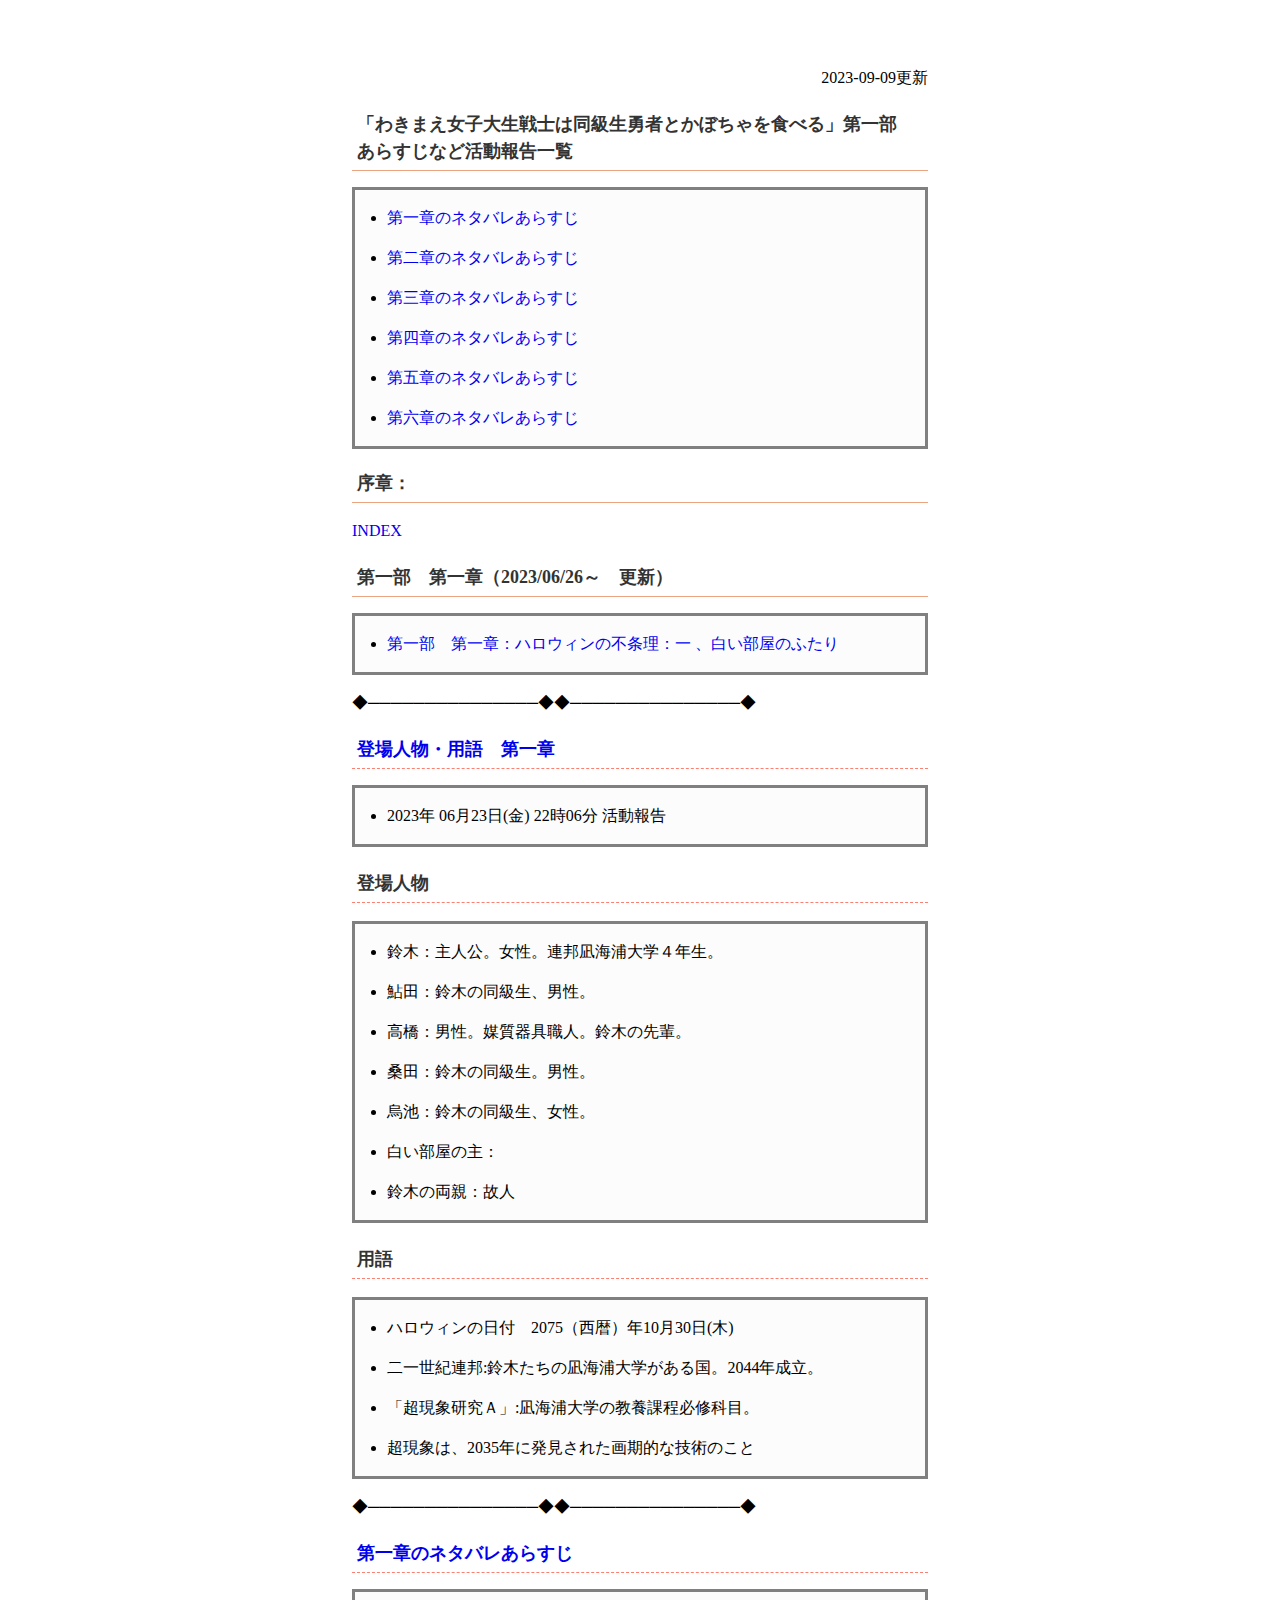
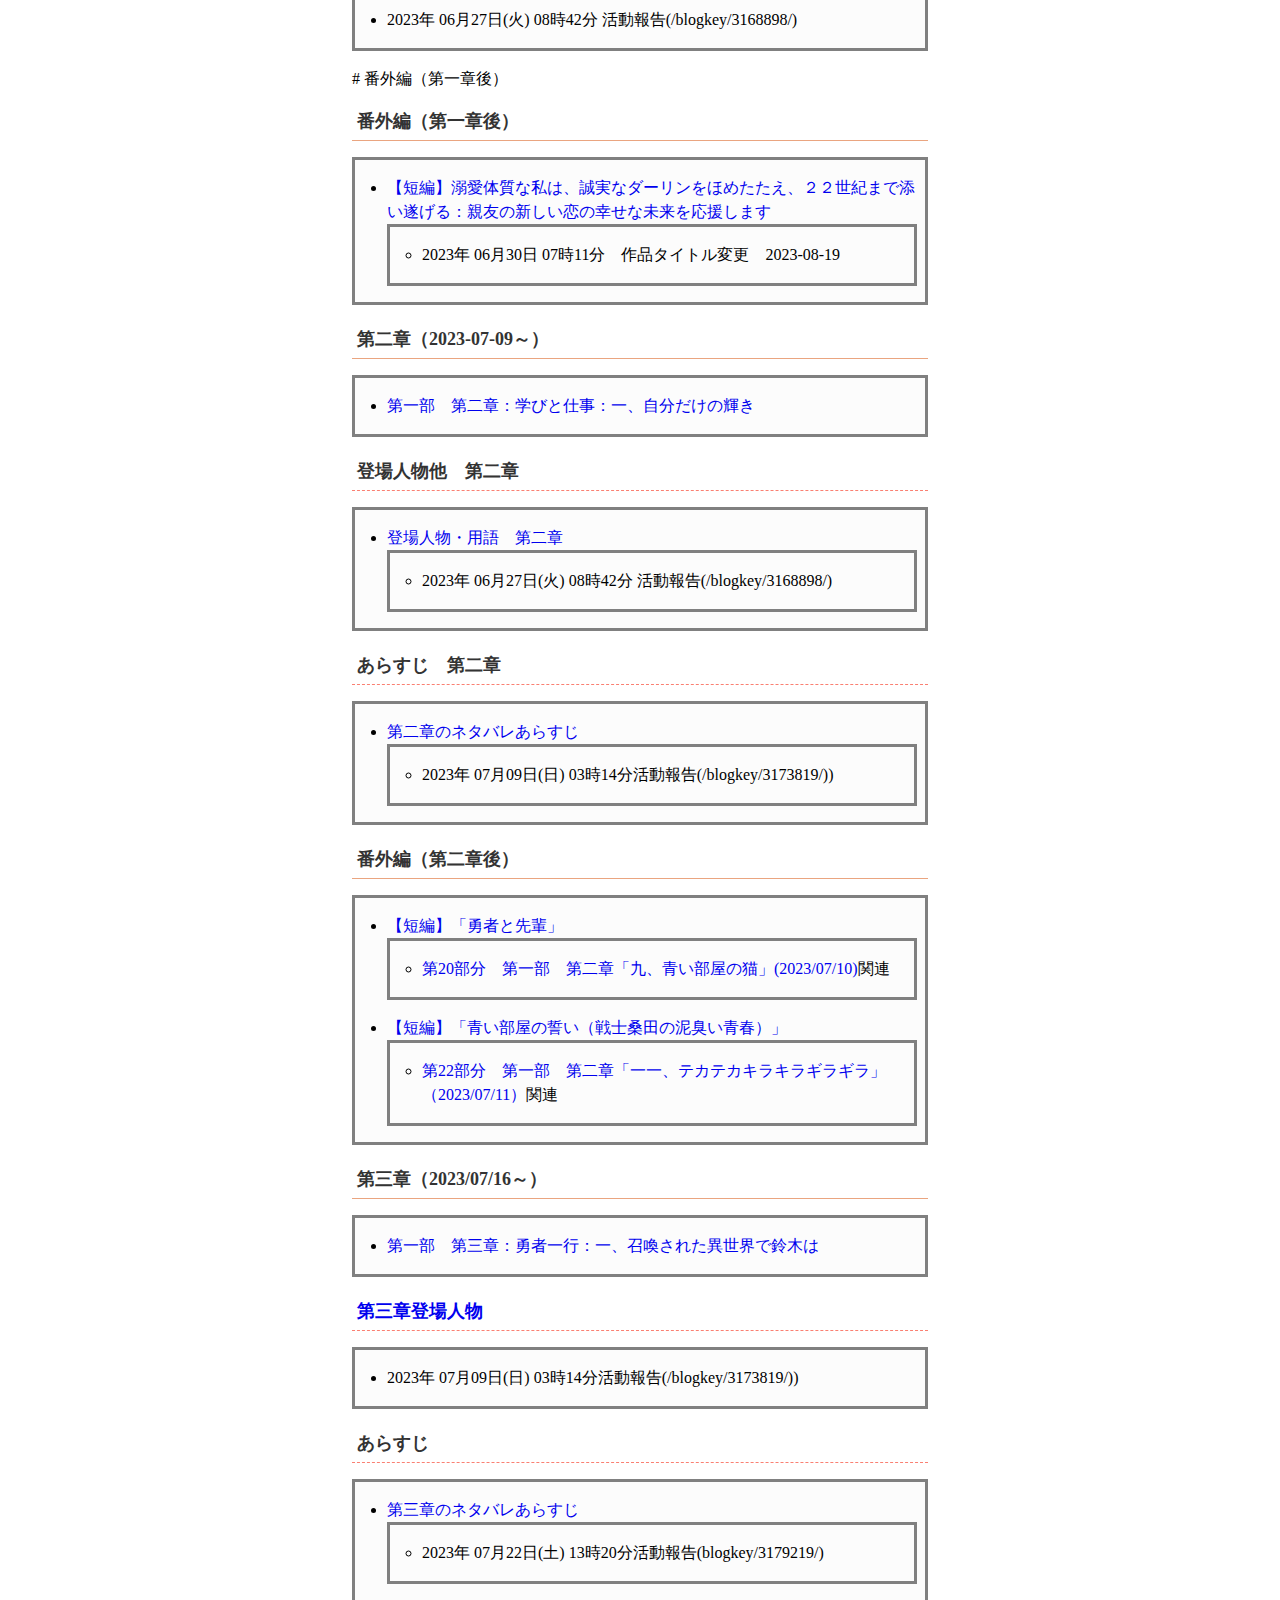
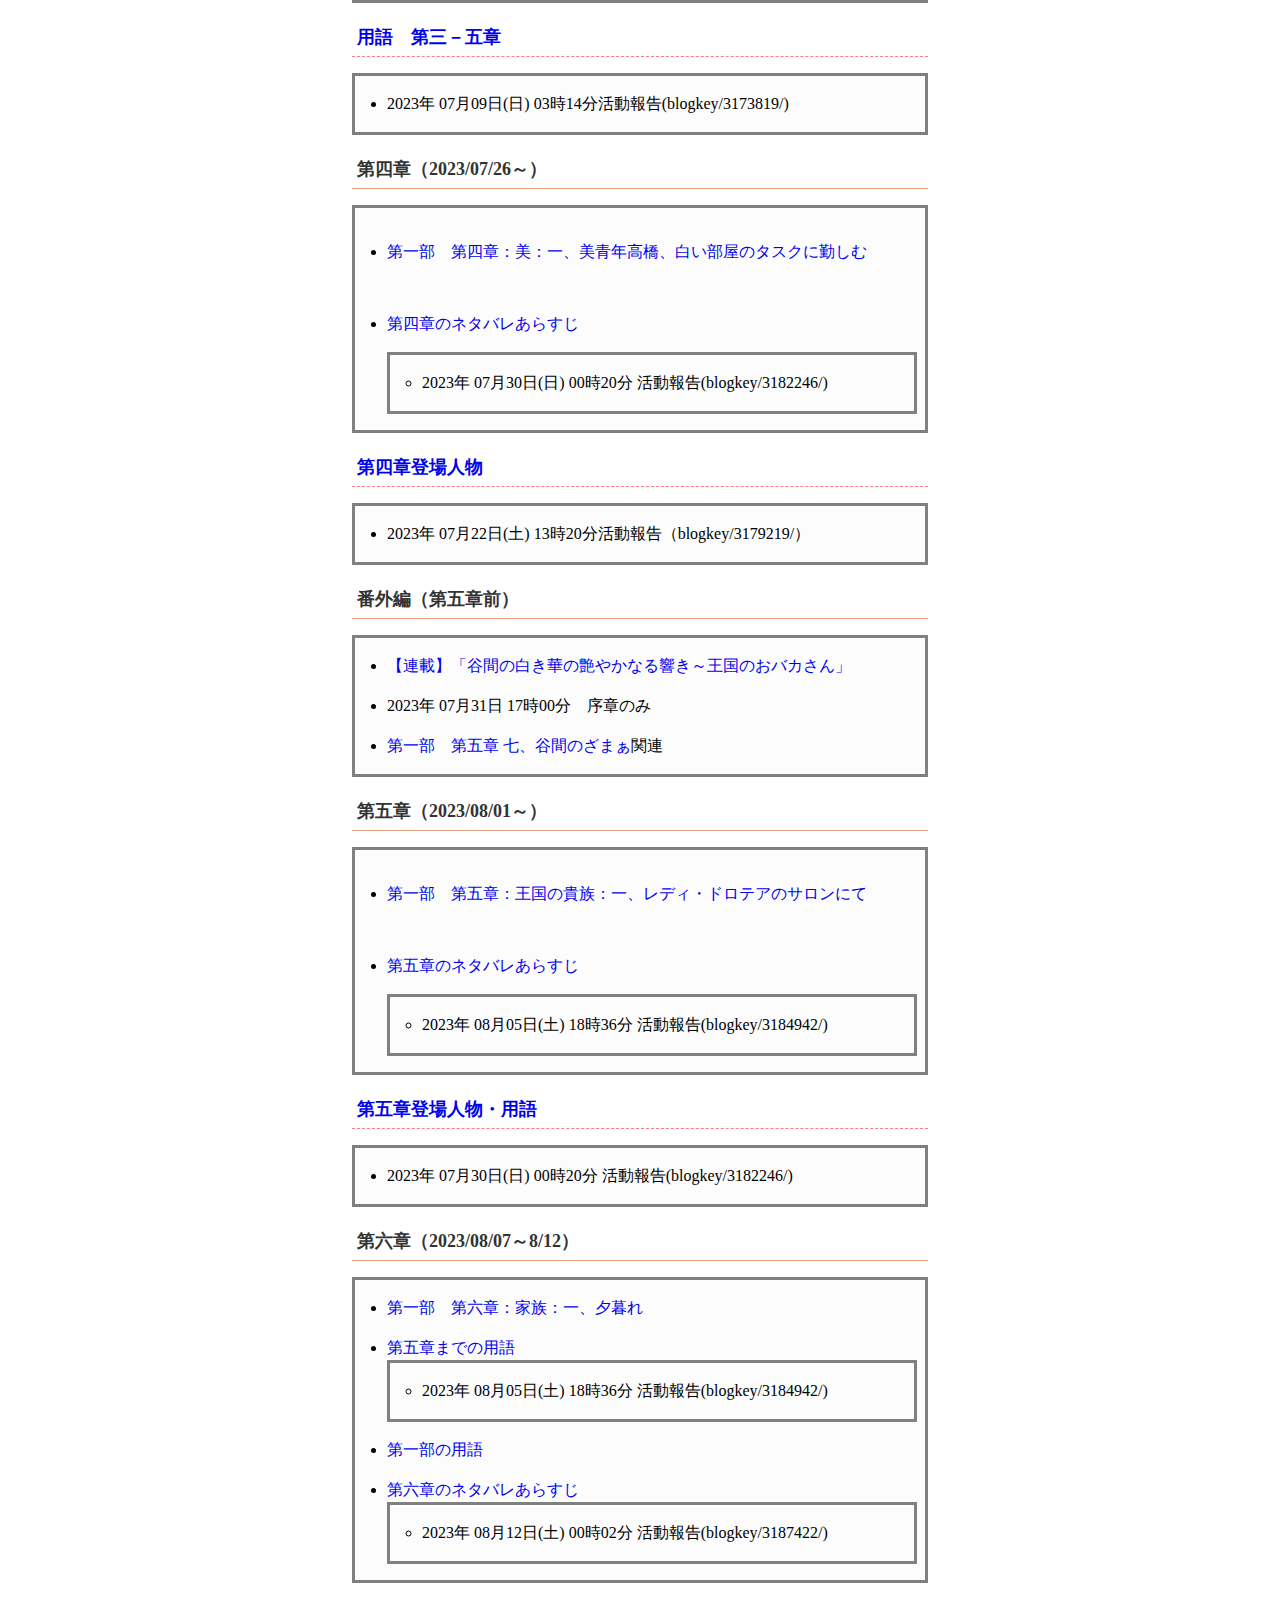
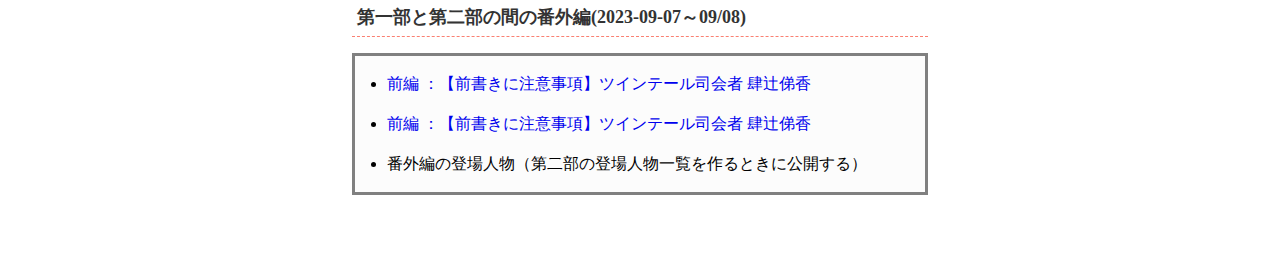
==== commit 95cb8f06: "Update n1100ih.html" ====
--- a/n1100ih.html
+++ b/n1100ih.html
@@ -16,7 +16,7 @@
 <!--行間-->
 <!--本文ここから　忘れない--><!-- 更新記録 -->
 <p style="text-align:right;">
-2023-08-19更新
+2023-09-09更新
 </p>
 <h1 id="あらすじなど活動報告一覧">「わきまえ女子大生戦士は同級生勇者とかぼちゃを食べる」第一部　あらすじなど活動報告一覧</h1>
 <ul>
@@ -199,7 +199,13 @@
 <li>2023年 08月12日(土) 00時02分 活動報告(blogkey/3187422/)</li>
 </ul></li>
 </ul>
-<h2 id="第六章-番外編未定">第六章　番外編（未定）</h2>
+<!--2023-09-09-->
+ <h2 id="第一部と第二部の間の番外編2023-09-070908">第一部と第二部の間の番外編(2023-09-07～09/08)</h2>
+<ul>
+<li><a href="https://ncode.syosetu.com/n1100ih/58/">前編 ：【前書きに注意事項】ツインテール司会者 肆辻俤香</a></li>
+<li><a href="https://ncode.syosetu.com/n1100ih/58/">前編 ：【前書きに注意事項】ツインテール司会者 肆辻俤香</a></li>
+<li>番外編の登場人物（第二部の登場人物一覧を作るときに公開する）</li>
+</ul>
 </div>
 <!--\N100IH\page1230729.md-->
 </body>
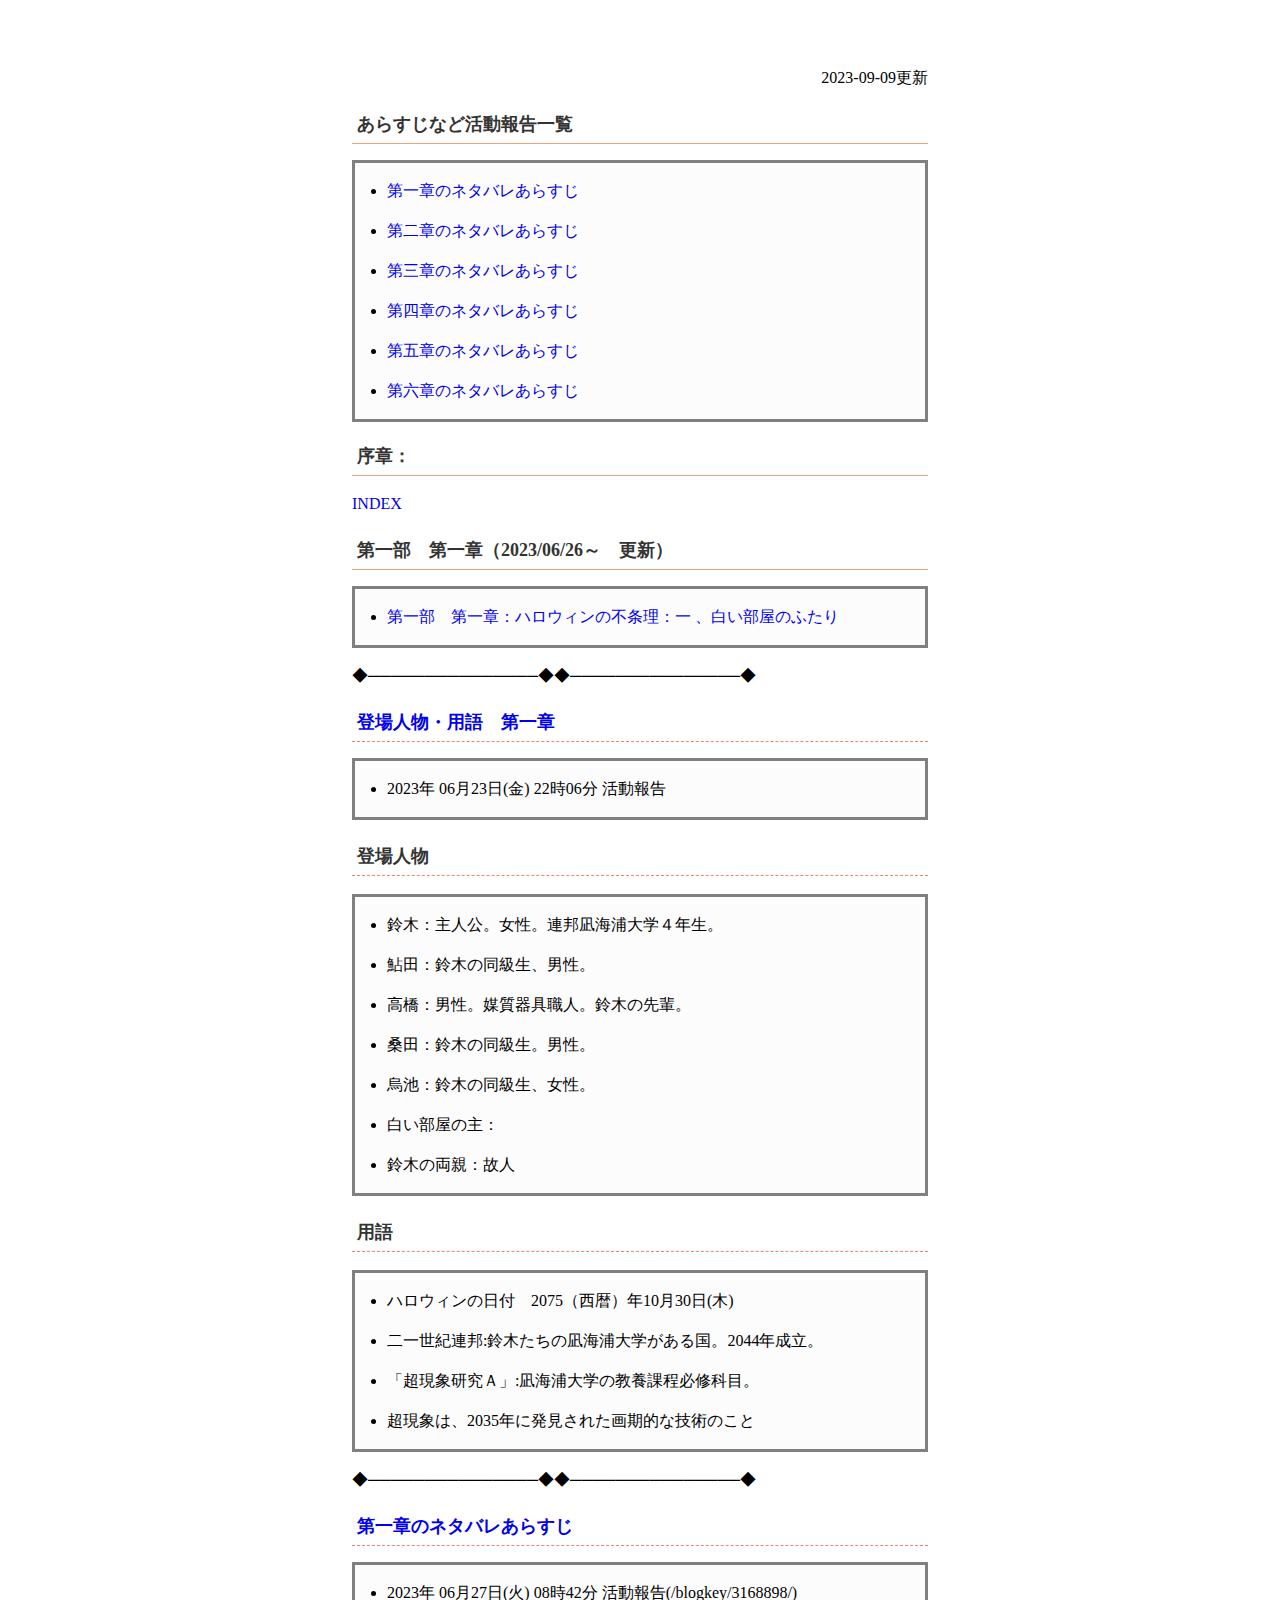
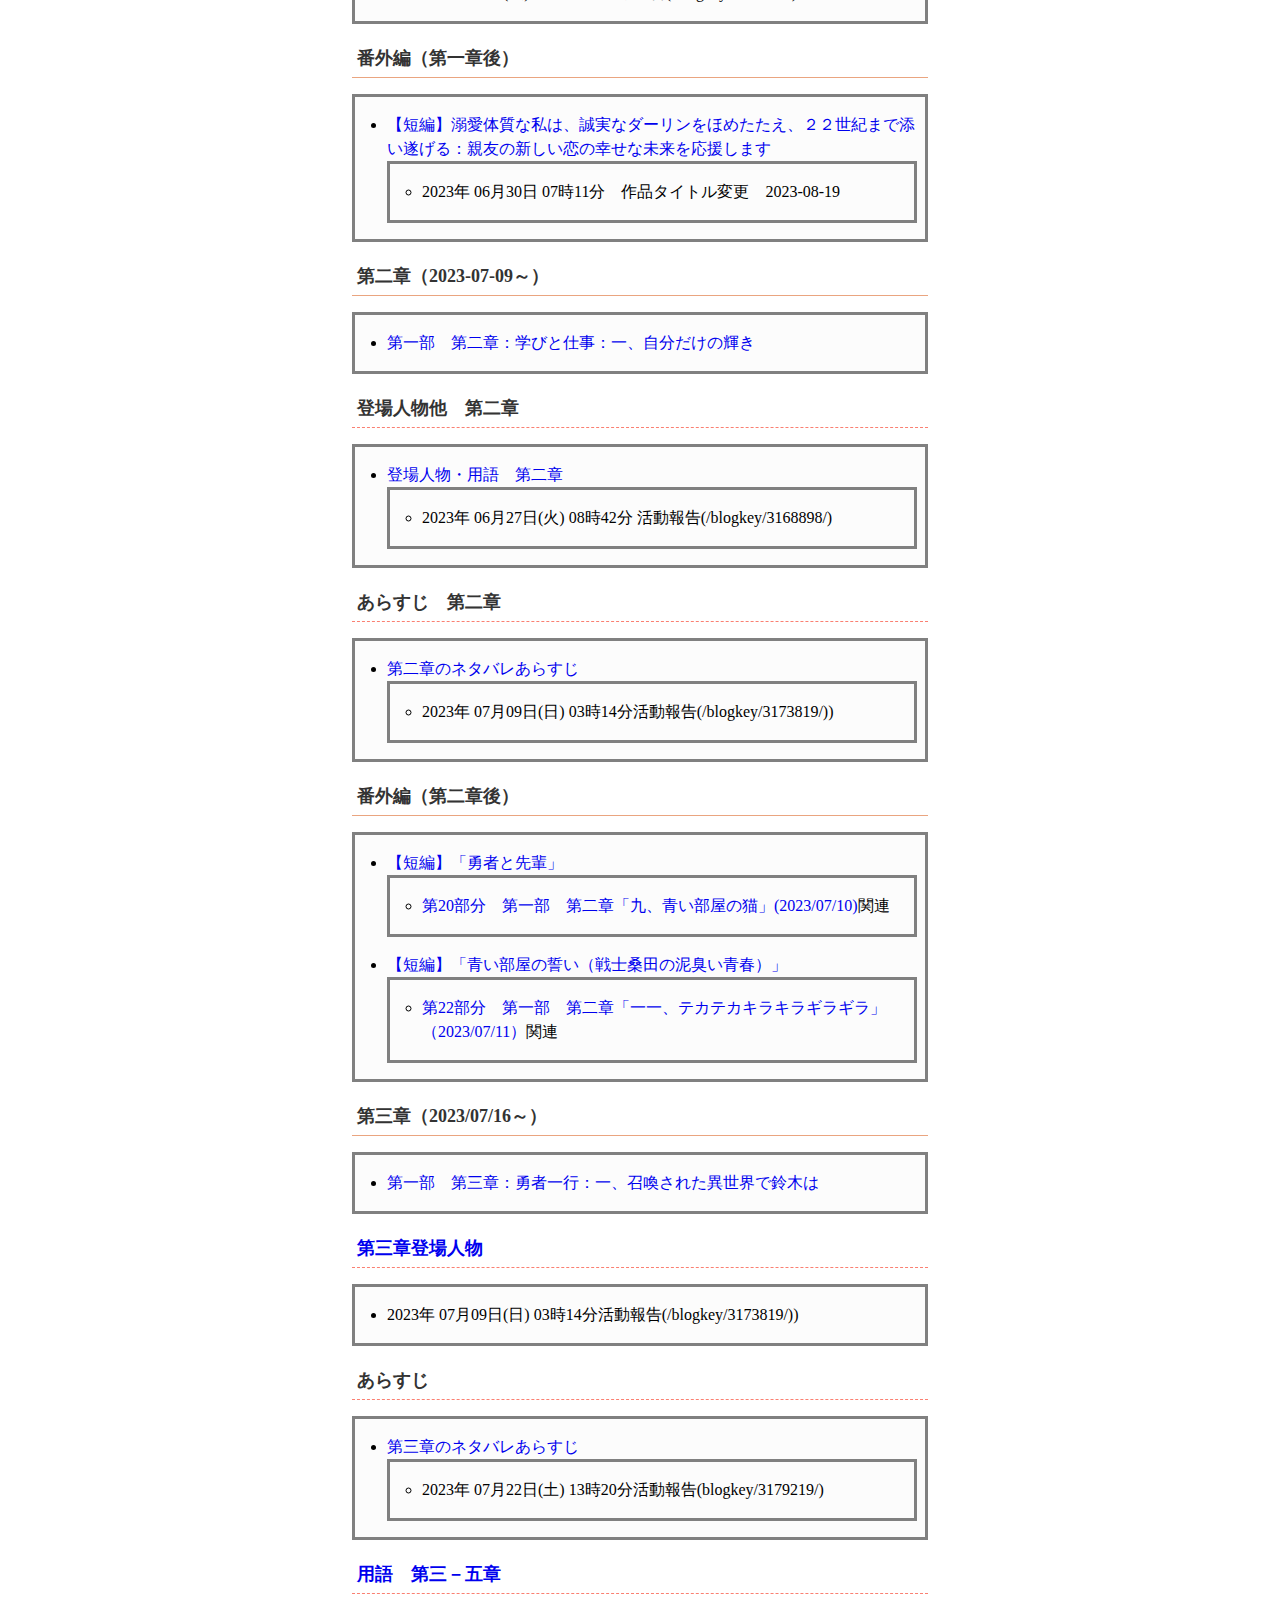
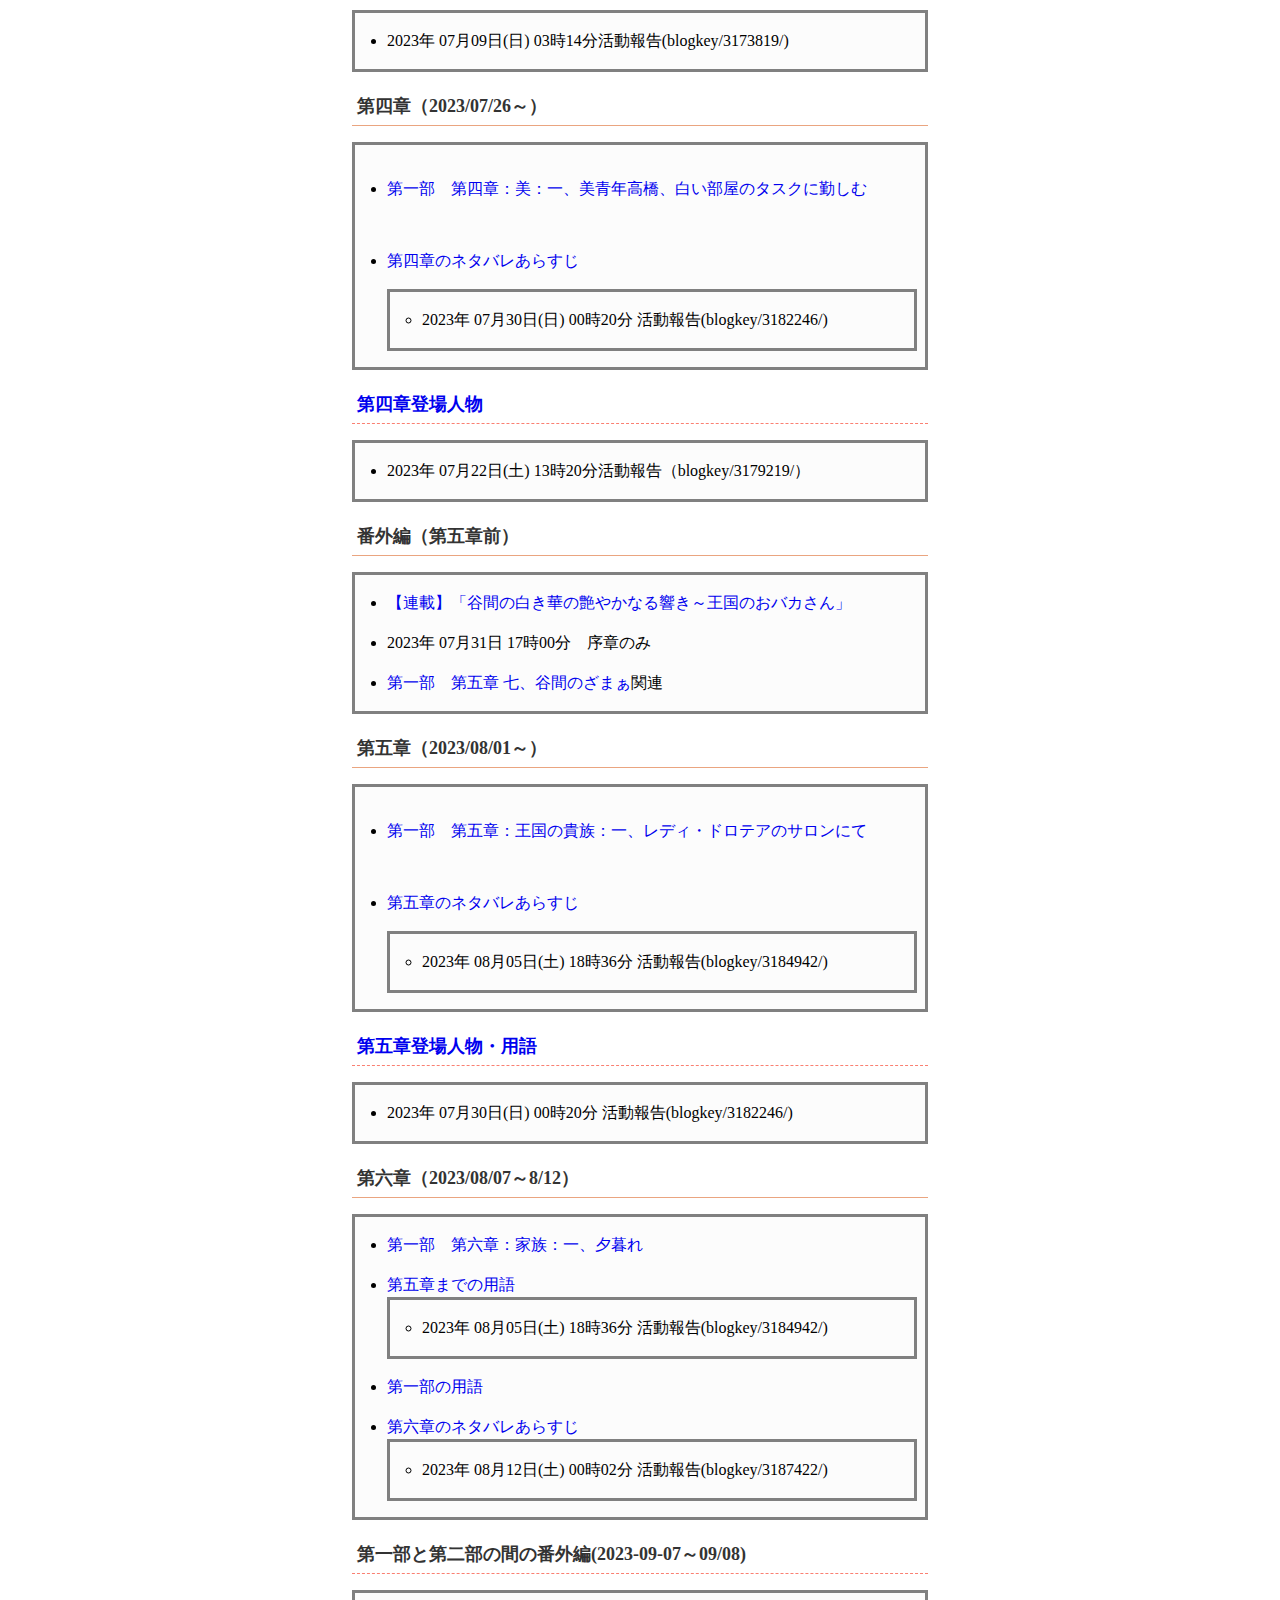
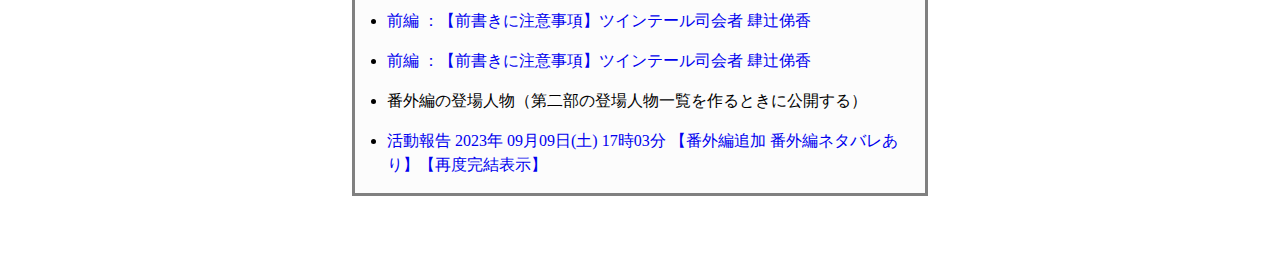
==== commit 959f9ef2: "Update n1100ih.html" ====
--- a/n1100ih.html
+++ b/n1100ih.html
@@ -16,9 +16,8 @@
 <!--行間-->
 <!--本文ここから　忘れない--><!-- 更新記録 -->
 <p style="text-align:right;">
-2023-09-09更新
-</p>
-<h1 id="あらすじなど活動報告一覧">「わきまえ女子大生戦士は同級生勇者とかぼちゃを食べる」第一部　あらすじなど活動報告一覧</h1>
+2023-09-09更新</p>
+<h1 id="あらすじなど活動報告一覧">あらすじなど活動報告一覧</h1>
 <ul>
 <li><a
 href="https://syosetu.com/userblogmanage/view/blogkey/3168898">第一章のネタバレあらすじ</a></li>
@@ -71,14 +70,12 @@
 <ul>
 <li>2023年 06月27日(火) 08時42分 活動報告(/blogkey/3168898/)</li>
 </ul>
-
-# 番外編（第一章後）
 <h1 id="番外編第一章後">番外編（第一章後）</h1>
 <ul>
 <li><a
 href="https://ncode.syosetu.com/n3625ih/">【短編】溺愛体質な私は、誠実なダーリンをほめたたえ、２２世紀まで添い遂げる：親友の新しい恋の幸せな未来を応援します</a>
 <ul>
-<li>2023年 06月30日 07時11分　作品タイトル変更　2023-08-19　</li>
+<li>2023年 06月30日 07時11分　作品タイトル変更　2023-08-19</li>
 </ul></li>
 </ul>
 <h1 id="第二章2023-07-09">第二章（2023-07-09～）</h1>
@@ -126,7 +123,6 @@
 </ul>
 <h2 id="第三章登場人物"><a
 href="https://syosetu.com/userblogmanage/view/blogkey/3173819/">第三章登場人物</a></h2>
-<!---URL訂正-->
 <ul>
 <li>2023年 07月09日(日) 03時14分活動報告(/blogkey/3173819/))</li>
 </ul>
@@ -140,7 +136,6 @@
 </ul>
 <h2 id="用語-第三五章"><a
 href="https://syosetu.com/userblogmanage/view/blogkey/3173819/">用語　第三－五章</a></h2>
-<!---URL訂正-->
 <ul>
 <li>2023年 07月09日(日) 03時14分活動報告(blogkey/3173819/)</li>
 </ul>
@@ -199,14 +194,18 @@
 <li>2023年 08月12日(土) 00時02分 活動報告(blogkey/3187422/)</li>
 </ul></li>
 </ul>
-<!--2023-09-09-->
- <h2 id="第一部と第二部の間の番外編2023-09-070908">第一部と第二部の間の番外編(2023-09-07～09/08)</h2>
-<ul>
-<li><a href="https://ncode.syosetu.com/n1100ih/58/">前編 ：【前書きに注意事項】ツインテール司会者 肆辻俤香</a></li>
-<li><a href="https://ncode.syosetu.com/n1100ih/58/">前編 ：【前書きに注意事項】ツインテール司会者 肆辻俤香</a></li>
+<h2
+id="第一部と第二部の間の番外編2023-09-070908">第一部と第二部の間の番外編(2023-09-07～09/08)</h2>
+<ul>
+<li><a href="https://ncode.syosetu.com/n1100ih/58/">前編
+：【前書きに注意事項】ツインテール司会者 肆辻俤香</a></li>
+<li><a href="https://ncode.syosetu.com/n1100ih/58/">前編
+：【前書きに注意事項】ツインテール司会者 肆辻俤香</a></li>
 <li>番外編の登場人物（第二部の登場人物一覧を作るときに公開する）</li>
-</ul>
-</div>
-<!--\N100IH\page1230729.md-->
+<li><a
+href="https://syosetu.com/userblogmanage/view/blogkey/3198106/">活動報告
+2023年 09月09日(土) 17時03分 【番外編追加
+番外編ネタバレあり】【再度完結表示】</a></li>
+</ul></div><!--\N100IH\page1230729.md-->
 </body>
 </html>
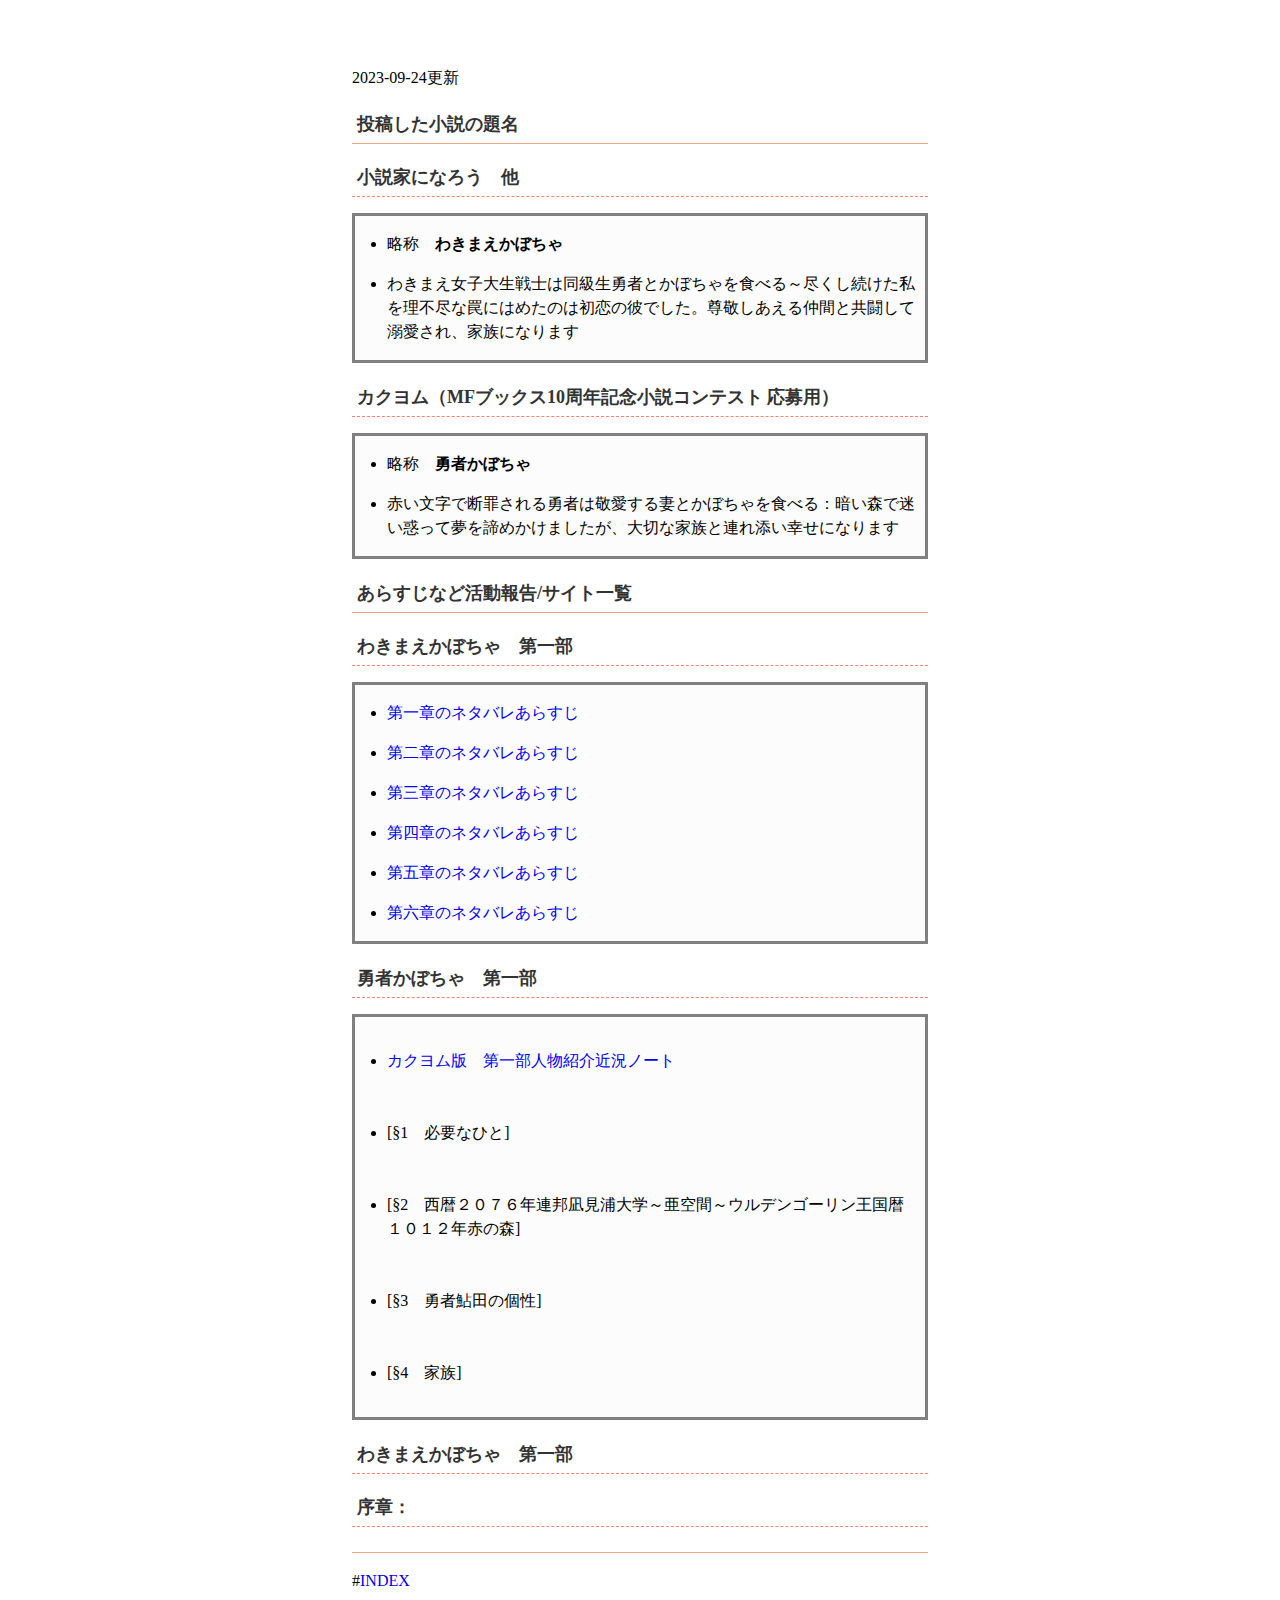
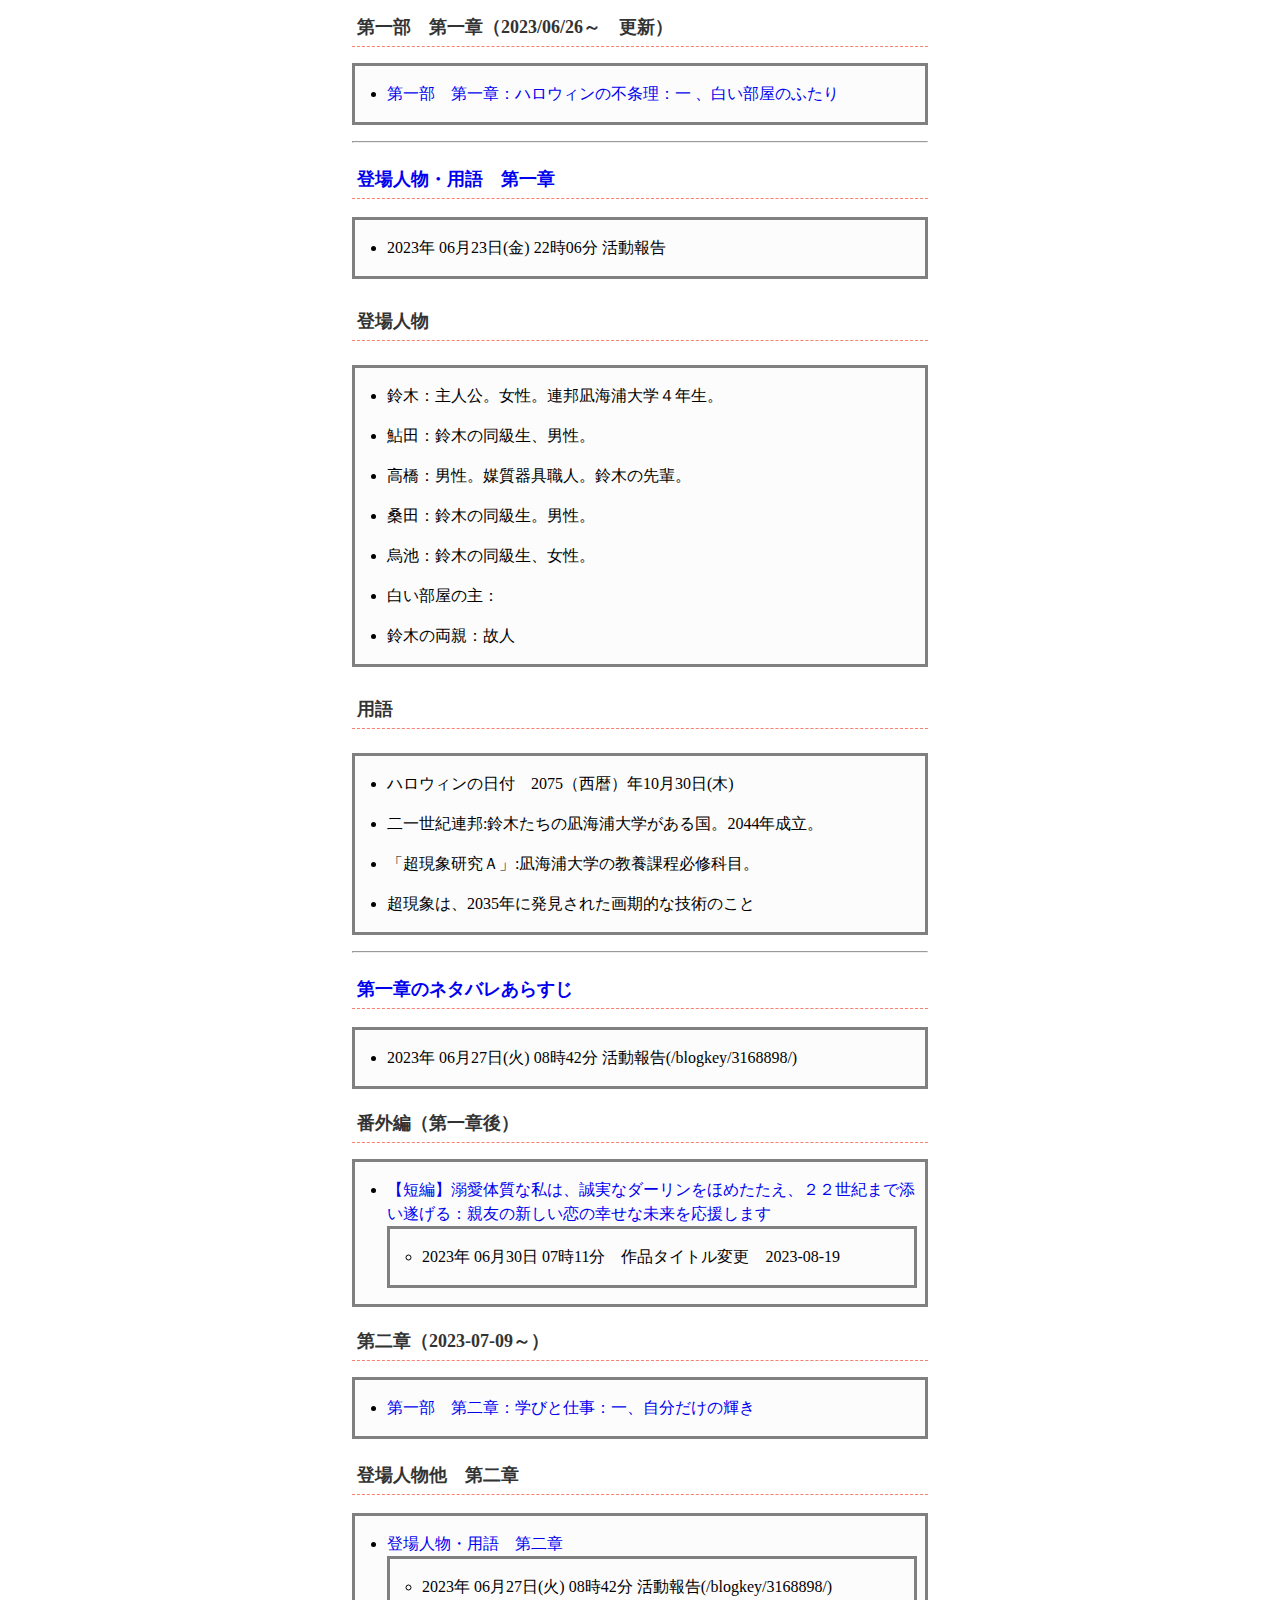
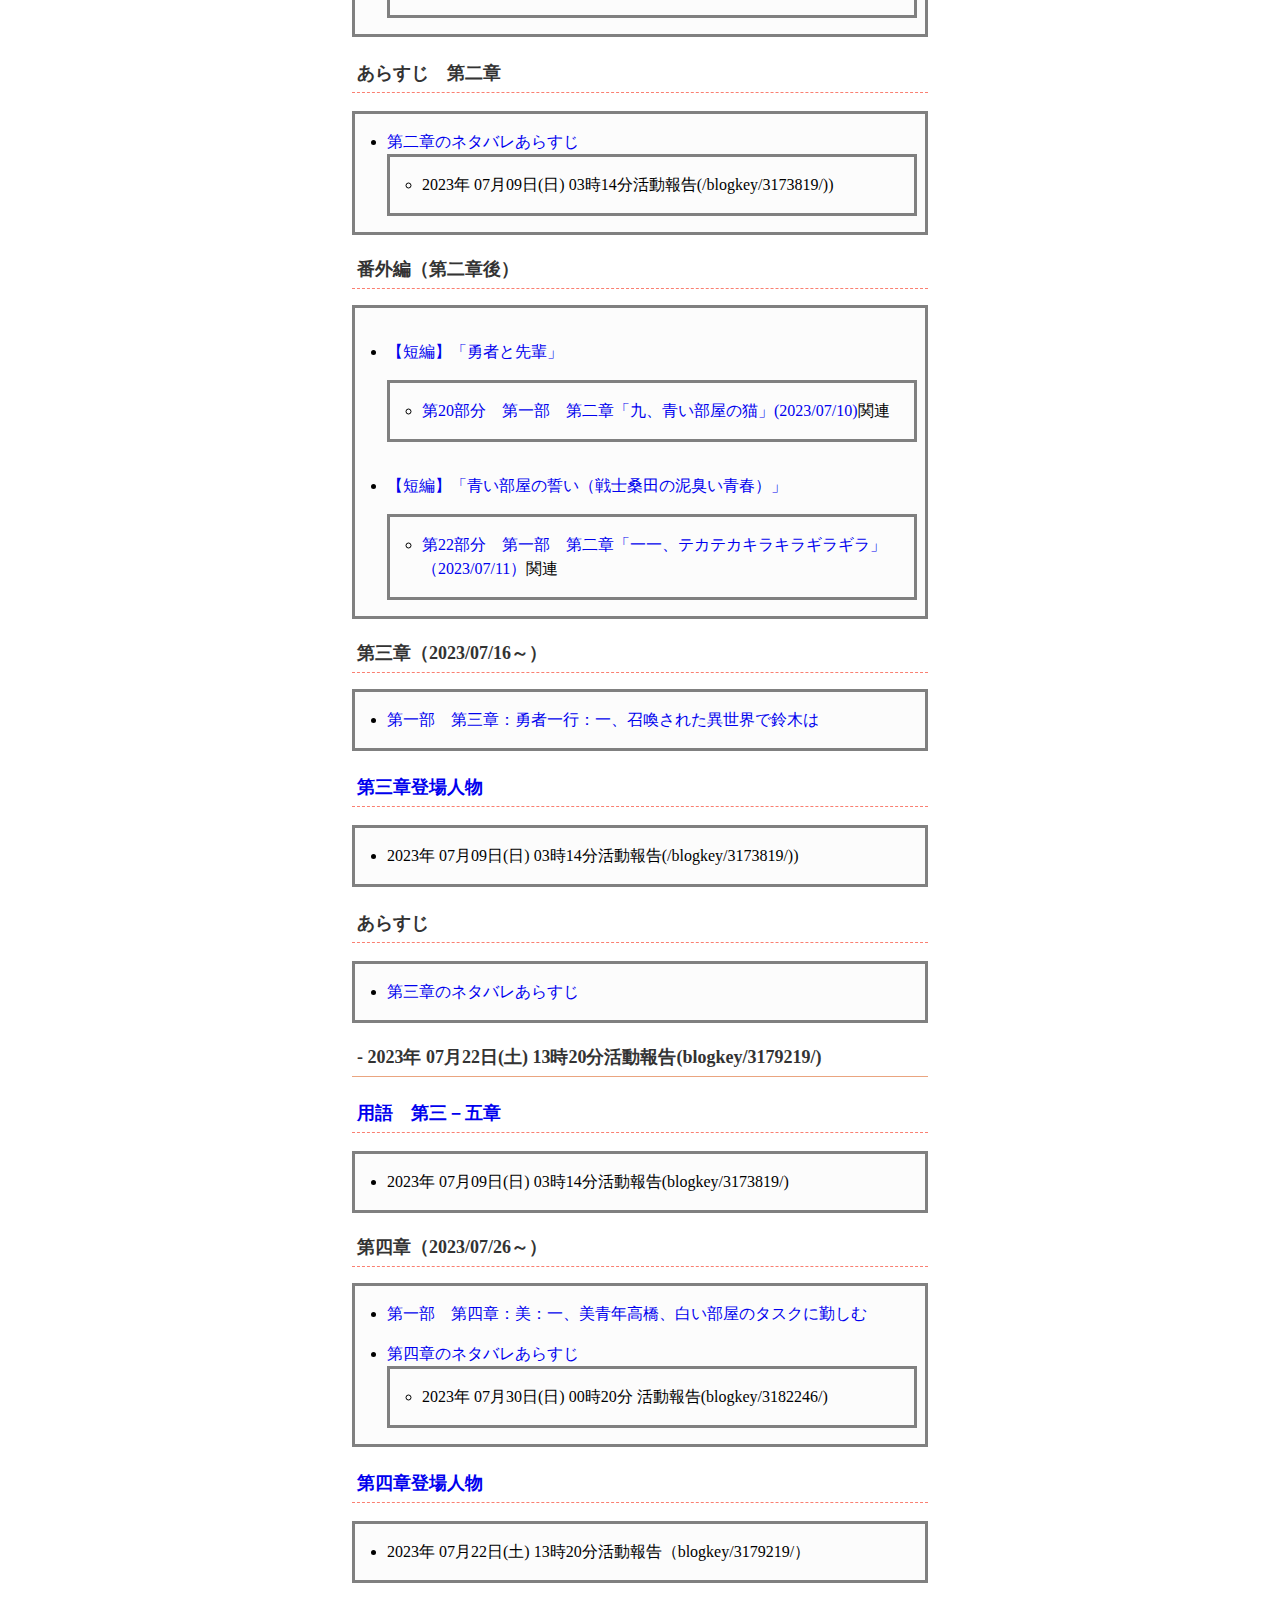
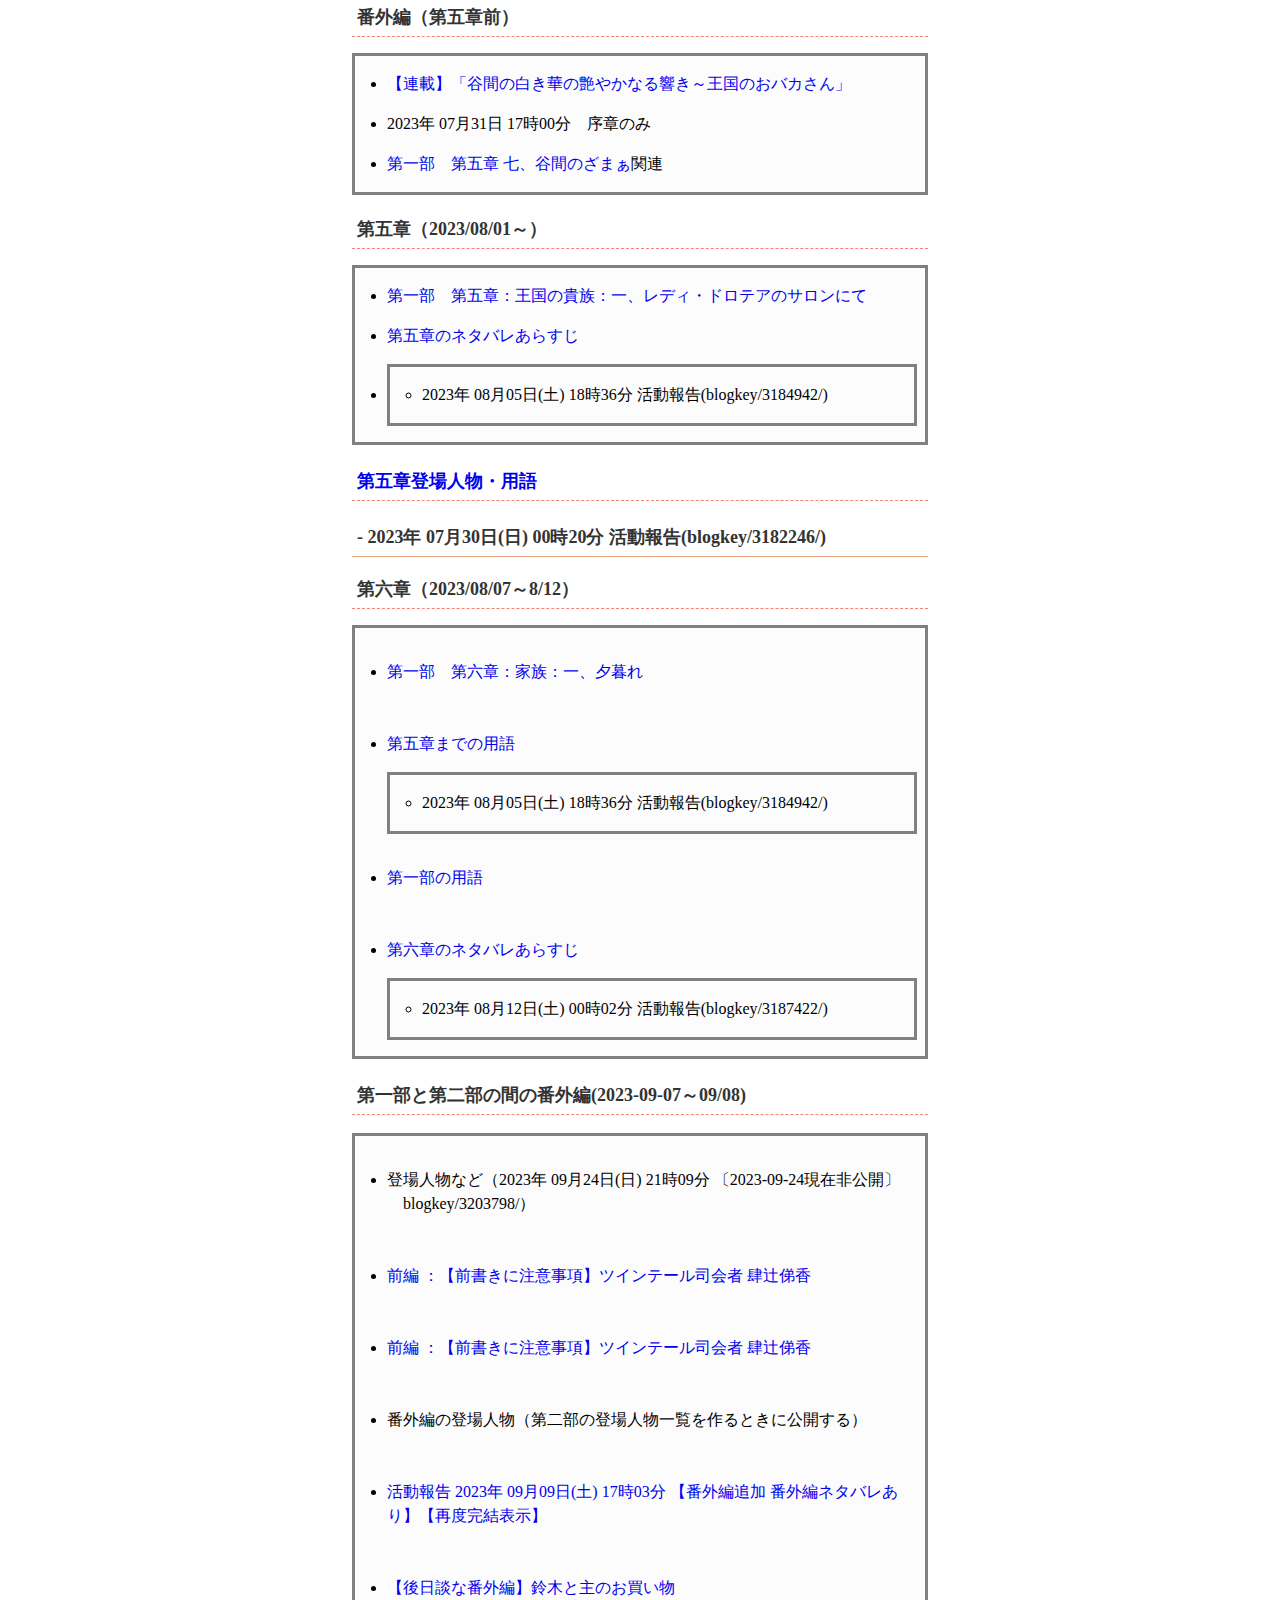
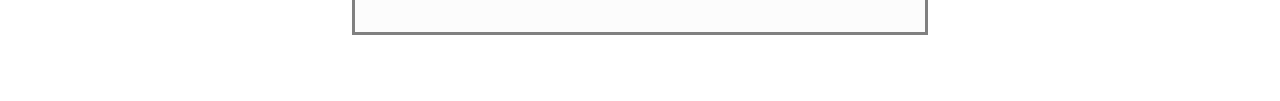
==== commit 6a1b6054: "Update n1100ih.html" ====
--- a/n1100ih.html
+++ b/n1100ih.html
@@ -15,39 +15,61 @@
 <div style="line-height:1.5;">
 <!--行間-->
 <!--本文ここから　忘れない--><!-- 更新記録 -->
-<p style="text-align:right;">
-2023-09-09更新</p>
-<h1 id="あらすじなど活動報告一覧">あらすじなど活動報告一覧</h1>
-<ul>
-<li><a
-href="https://syosetu.com/userblogmanage/view/blogkey/3168898">第一章のネタバレあらすじ</a></li>
-<li><a
-href="https://syosetu.com/userblogmanage/view/blogkey/3173819">第二章のネタバレあらすじ</a></li>
-<li><a
-href="https://syosetu.com/userblogmanage/view/blogkey/3179219">第三章のネタバレあらすじ</a></li>
-<li><a
-href="https://syosetu.com/userblogmanage/view/blogkey/3182246">第四章のネタバレあらすじ</a></li>
-<li><a
-href="https://syosetu.com/userblogmanage/view/blogkey/3184942">第五章のネタバレあらすじ</a></li>
-<li><a
-href="https://syosetu.com/userblogmanage/view/blogkey/3187422">第六章のネタバレあらすじ</a></li>
-</ul>
-<h1 id="序章">序章：</h1>
-<p><a href="https://ncode.syosetu.com/n1100ih/1/">INDEX</a></p>
-<h1
-id="第一部-第一章20230626-更新">第一部　第一章（2023/06/26～　更新）</h1>
-<ul>
-<li><a
-href="https://ncode.syosetu.com/n1100ih/2/">第一部　第一章：ハロウィンの不条理：一
-、白い部屋のふたり</a></li>
-</ul>
-<p>◆───────────────◆◆───────────────◆</p>
-<h2 id="登場人物用語-第一章"><a
-href="https://syosetu.com/userblogmanage/view/blogkey/3167519/">登場人物・用語　第一章</a></h2>
+  
+<p>2023-09-24更新</p>
+<h1 id="投稿した小説の題名">投稿した小説の題名</h1>
+<h2 id="小説家になろう他">小説家になろう　他</h2>
+<ul>
+<li>略称　<strong>わきまえかぼちゃ</strong></li>
+<li>わきまえ女子大生戦士は同級生勇者とかぼちゃを食べる～尽くし続けた私を理不尽な罠にはめたのは初恋の彼でした。尊敬しあえる仲間と共闘して溺愛され、家族になります</li>
+</ul>
+<h2 id="カクヨムmfブックス10周年記念小説コンテスト-応募用">カクヨム（MFブックス10周年記念小説コンテスト 応募用）</h2>
+<ul>
+<li>略称　<strong>勇者かぼちゃ</strong></li>
+<li>赤い文字で断罪される勇者は敬愛する妻とかぼちゃを食べる：暗い森で迷い惑って夢を諦めかけましたが、大切な家族と連れ添い幸せになります</li>
+</ul>
+<h1 id="あらすじなど活動報告サイト一覧">あらすじなど活動報告/サイト一覧</h1>
+<h2 id="わきまえかぼちゃ第一部">わきまえかぼちゃ　第一部</h2>
+<ul>
+<li><a href="https://syosetu.com/userblogmanage/view/blogkey/3168898">第一章のネタバレあらすじ</a></li>
+<li><a href="https://syosetu.com/userblogmanage/view/blogkey/3173819">第二章のネタバレあらすじ</a></li>
+<li><a href="https://syosetu.com/userblogmanage/view/blogkey/3179219">第三章のネタバレあらすじ</a></li>
+<li><a href="https://syosetu.com/userblogmanage/view/blogkey/3182246">第四章のネタバレあらすじ</a></li>
+<li><a href="https://syosetu.com/userblogmanage/view/blogkey/3184942">第五章のネタバレあらすじ</a></li>
+<li><a href="https://syosetu.com/userblogmanage/view/blogkey/3187422">第六章のネタバレあらすじ</a></li>
+</ul>
+<h2 id="勇者かぼちゃ第一部">勇者かぼちゃ　第一部</h2>
+<ul>
+<li>
+<p><a href="https://kakuyomu.jp/my/news/16817330664207662384">カクヨム版　第一部人物紹介近況ノート</a></p>
+</li>
+<li>
+<p>[§1　必要なひと]</p>
+</li>
+<li>
+<p>[§2　西暦２０７６年連邦凪見浦大学～亜空間～ウルデンゴーリン王国暦１０１２年赤の森]</p>
+</li>
+<li>
+<p>[§3　勇者鮎田の個性]</p>
+</li>
+<li>
+<p>[§4　家族]</p>
+</li>
+</ul>
+<h2 id="わきまえかぼちゃ第一部-1">わきまえかぼちゃ　第一部</h2>
+<h2 id="序章">序章：</h2>
+<h1 id=""></h1>
+<p>#<a href="https://ncode.syosetu.com/n1100ih/1/">INDEX</a></p>
+<h2 id="第一部第一章20230626更新">第一部　第一章（2023/06/26～　更新）</h2>
+<ul>
+<li><a href="https://ncode.syosetu.com/n1100ih/2/">第一部　第一章：ハロウィンの不条理：一 、白い部屋のふたり</a></li>
+</ul>
+<hr>
+<h3 id="登場人物用語第一章"><a href="https://syosetu.com/userblogmanage/view/blogkey/3167519/">登場人物・用語　第一章</a></h3>
 <ul>
 <li>2023年 06月23日(金) 22時06分 活動報告</li>
 </ul>
-<h3 id="登場人物">登場人物</h3>
+<h4 id="登場人物">登場人物</h4>
 <ul>
 <li>鈴木：主人公。女性。連邦凪海浦大学４年生。</li>
 <li>鮎田：鈴木の同級生、男性。</li>
@@ -57,155 +79,150 @@
 <li>白い部屋の主：</li>
 <li>鈴木の両親：故人</li>
 </ul>
-<h3 id="用語">用語</h3>
+<h4 id="用語">用語</h4>
 <ul>
 <li>ハロウィンの日付　2075（西暦）年10月30日(木)</li>
 <li>二一世紀連邦:鈴木たちの凪海浦大学がある国。2044年成立。</li>
 <li>「超現象研究Ａ」:凪海浦大学の教養課程必修科目。</li>
 <li>超現象は、2035年に発見された画期的な技術のこと</li>
 </ul>
-<p>◆───────────────◆◆───────────────◆</p>
-<h2 id="第一章のネタバレあらすじ"><a
-href="https://syosetu.com/userblogmanage/view/blogkey/3168898/">第一章のネタバレあらすじ</a></h2>
+<hr>
+<h3 id="第一章のネタバレあらすじ"><a href="https://syosetu.com/userblogmanage/view/blogkey/3168898/">第一章のネタバレあらすじ</a></h3>
 <ul>
 <li>2023年 06月27日(火) 08時42分 活動報告(/blogkey/3168898/)</li>
 </ul>
-<h1 id="番外編第一章後">番外編（第一章後）</h1>
-<ul>
-<li><a
-href="https://ncode.syosetu.com/n3625ih/">【短編】溺愛体質な私は、誠実なダーリンをほめたたえ、２２世紀まで添い遂げる：親友の新しい恋の幸せな未来を応援します</a>
+<h2 id="番外編第一章後">番外編（第一章後）</h2>
+<ul>
+<li><a href="https://ncode.syosetu.com/n3625ih/">【短編】溺愛体質な私は、誠実なダーリンをほめたたえ、２２世紀まで添い遂げる：親友の新しい恋の幸せな未来を応援します</a>
 <ul>
 <li>2023年 06月30日 07時11分　作品タイトル変更　2023-08-19</li>
-</ul></li>
-</ul>
-<h1 id="第二章2023-07-09">第二章（2023-07-09～）</h1>
-<ul>
-<li><a
-href="https://ncode.syosetu.com/n1100ih/12/">第一部　第二章：学びと仕事：一、自分だけの輝き</a></li>
-</ul>
-<h2 id="登場人物他-第二章">登場人物他　第二章</h2>
-<ul>
-<li><a
-href="https://syosetu.com/userblogmanage/view/blogkey/3168898/">登場人物・用語　第二章</a>
+</ul>
+</li>
+</ul>
+<h2 id="第二章2023-07-09">第二章（2023-07-09～）</h2>
+<ul>
+<li><a href="https://ncode.syosetu.com/n1100ih/12/">第一部　第二章：学びと仕事：一、自分だけの輝き</a></li>
+</ul>
+<h3 id="登場人物他第二章">登場人物他　第二章</h3>
+<ul>
+<li><a href="https://syosetu.com/userblogmanage/view/blogkey/3168898/">登場人物・用語　第二章</a>
 <ul>
 <li>2023年 06月27日(火) 08時42分 活動報告(/blogkey/3168898/)</li>
-</ul></li>
-</ul>
-<h2 id="あらすじ-第二章">あらすじ　第二章</h2>
-<!---URL訂正-->
-<ul>
-<li><a
-href="https://syosetu.com/userblogmanage/view/blogkey/3173819/">第二章のネタバレあらすじ</a>
+</ul>
+</li>
+</ul>
+<h3 id="あらすじ第二章">あらすじ　第二章</h3>
+<ul>
+<li><a href="https://syosetu.com/userblogmanage/view/blogkey/3173819/">第二章のネタバレあらすじ</a>
 <ul>
 <li>2023年 07月09日(日) 03時14分活動報告(/blogkey/3173819/))</li>
-</ul></li>
-</ul>
-<h1 id="番外編第二章後">番外編（第二章後）</h1>
-<ul>
-<li><a
-href="https://ncode.syosetu.com/n9098ih/">【短編】「勇者と先輩」</a>
-<ul>
-<li><a
-href="https://ncode.syosetu.com/n1100ih/20/">第20部分　第一部　第二章「九、青い部屋の猫」(2023/07/10)</a>関連
-<!--部分番号訂正--></li>
-</ul></li>
-<li><a
-href="https://ncode.syosetu.com/n9561ih/">【短編】「青い部屋の誓い（戦士桑田の泥臭い青春）」</a>
-<ul>
-<li><a
-href="https://ncode.syosetu.com/n1100ih/22/">第22部分　第一部　第二章「一一、テカテカキラキラギラギラ」（2023/07/11）</a>関連</li>
-</ul></li>
-</ul>
-<h1 id="第三章20230716">第三章（2023/07/16～）</h1>
-<ul>
-<li><a
-href="https://ncode.syosetu.com/n1100ih/24/">第一部　第三章：勇者一行：一、召喚された異世界で鈴木は</a></li>
-</ul>
-<h2 id="第三章登場人物"><a
-href="https://syosetu.com/userblogmanage/view/blogkey/3173819/">第三章登場人物</a></h2>
+</ul>
+</li>
+</ul>
+<h2 id="番外編第二章後">番外編（第二章後）</h2>
+<ul>
+<li>
+<p><a href="https://ncode.syosetu.com/n9098ih/">【短編】「勇者と先輩」</a></p>
+<ul>
+<li><a href="https://ncode.syosetu.com/n1100ih/20/">第20部分　第一部　第二章「九、青い部屋の猫」(2023/07/10)</a>関連</li>
+</ul>
+</li>
+<li>
+<p><a href="https://ncode.syosetu.com/n9561ih/">【短編】「青い部屋の誓い（戦士桑田の泥臭い青春）」</a></p>
+<ul>
+<li><a href="https://ncode.syosetu.com/n1100ih/22/">第22部分　第一部　第二章「一一、テカテカキラキラギラギラ」（2023/07/11）</a>関連</li>
+</ul>
+</li>
+</ul>
+<h2 id="第三章20230716">第三章（2023/07/16～）</h2>
+<ul>
+<li><a href="https://ncode.syosetu.com/n1100ih/24/">第一部　第三章：勇者一行：一、召喚された異世界で鈴木は</a></li>
+</ul>
+<h3 id="第三章登場人物"><a href="https://syosetu.com/userblogmanage/view/blogkey/3173819/">第三章登場人物</a></h3>
 <ul>
 <li>2023年 07月09日(日) 03時14分活動報告(/blogkey/3173819/))</li>
 </ul>
-<h2 id="あらすじ">あらすじ</h2>
-<ul>
-<li><a
-href="https://syosetu.com/userblogmanage/view/blogkey/3179219/">第三章のネタバレあらすじ</a>
-<ul>
-<li>2023年 07月22日(土) 13時20分活動報告(blogkey/3179219/)</li>
-</ul></li>
-</ul>
-<h2 id="用語-第三五章"><a
-href="https://syosetu.com/userblogmanage/view/blogkey/3173819/">用語　第三－五章</a></h2>
+<h3 id="あらすじ">あらすじ</h3>
+<ul>
+<li><a href="https://syosetu.com/userblogmanage/view/blogkey/3179219/">第三章のネタバレあらすじ</a></li>
+</ul>
+<h1 id="--2023年-07月22日土-13時20分活動報告blogkey3179219">- 2023年 07月22日(土) 13時20分活動報告(blogkey/3179219/)</h1>
+<h3 id="用語第三五章"><a href="https://syosetu.com/userblogmanage/view/blogkey/3173819/">用語　第三－五章</a></h3>
 <ul>
 <li>2023年 07月09日(日) 03時14分活動報告(blogkey/3173819/)</li>
 </ul>
-<h1 id="第四章20230726">第四章（2023/07/26～）</h1>
-<ul>
-<li><p><a
-href="https://ncode.syosetu.com/n1100ih/35/">第一部　第四章：美：一、美青年高橋、白い部屋のタスクに勤しむ</a></p></li>
-<li><p><a
-href="https://syosetu.com/userblogmanage/view/blogkey/3182246/">第四章のネタバレあらすじ</a></p>
+<h2 id="第四章20230726">第四章（2023/07/26～）</h2>
+<ul>
+<li><a href="https://ncode.syosetu.com/n1100ih/35/">第一部　第四章：美：一、美青年高橋、白い部屋のタスクに勤しむ</a></li>
+<li><a href="https://syosetu.com/userblogmanage/view/blogkey/3182246/">第四章のネタバレあらすじ</a>
 <ul>
 <li>2023年 07月30日(日) 00時20分 活動報告(blogkey/3182246/)</li>
-</ul></li>
-</ul>
-<h2 id="第四章登場人物"><a
-href="https://syosetu.com/userblogmanage/view/blogkey/3179219/">第四章登場人物</a></h2>
+</ul>
+</li>
+</ul>
+<h3 id="第四章登場人物"><a href="https://syosetu.com/userblogmanage/view/blogkey/3179219/">第四章登場人物</a></h3>
 <ul>
 <li>2023年 07月22日(土) 13時20分活動報告（blogkey/3179219/）</li>
 </ul>
-<h1 id="番外編第五章前">番外編（第五章前）</h1>
-<ul>
-<li><a
-href="https://ncode.syosetu.com/n6605ii/">【連載】「谷間の白き華の艶やかなる響き～王国のおバカさん」</a></li>
-<li>2023年 07月31日 17時00分　序章のみ　</li>
-<li><a href="https://ncode.syosetu.com/n1100ih/50/">第一部　第五章
-七、谷間のざまぁ</a>関連</li>
-</ul>
-<h1 id="第五章20230801">第五章（2023/08/01～）</h1>
-<ul>
-<li><p><a
-href="https://ncode.syosetu.com/n1100ih/44/">第一部　第五章：王国の貴族：一、レディ・ドロテアのサロンにて</a></p></li>
-<li><p><a
-href="https://syosetu.com/userblogmanage/view/blogkey/3184942/">第五章のネタバレあらすじ</a></p>
-<ul>
-<li>2023年 08月05日(土) 18時36分 活動報告(blogkey/3184942/)</li>
-</ul></li>
-</ul>
-<h2 id="第五章登場人物用語"><a
-href="https://syosetu.com/userblogmanage/view/blogkey/3182246/">第五章登場人物・用語</a></h2>
-<ul>
-<li>2023年 07月30日(日) 00時20分 活動報告(blogkey/3182246/)</li>
-</ul>
-<h1 id="第六章20230807812">第六章（2023/08/07～8/12）</h1>
-<ul>
-<li><a
-href="https://ncode.syosetu.com/n1100ih/53/">第一部　第六章：家族：一、夕暮れ</a></li>
-<li><a
-href="https://syosetu.com/userblogmanage/view/blogkey/3184942/">第五章までの用語</a>
-<ul>
-<li>2023年 08月05日(土) 18時36分 活動報告(blogkey/3184942/)</li>
-</ul></li>
-<li><a
-href="https://syosetu.com/userblogmanage/view/blogkey/3187422/">第一部の用語</a></li>
-<li><a
-href="https://syosetu.com/userblogmanage/view/blogkey/3187422/">第六章のネタバレあらすじ</a>
-<ul>
-<li>2023年 08月12日(土) 00時02分 活動報告(blogkey/3187422/)</li>
-</ul></li>
-</ul>
-<h2
-id="第一部と第二部の間の番外編2023-09-070908">第一部と第二部の間の番外編(2023-09-07～09/08)</h2>
-<ul>
-<li><a href="https://ncode.syosetu.com/n1100ih/58/">前編
-：【前書きに注意事項】ツインテール司会者 肆辻俤香</a></li>
-<li><a href="https://ncode.syosetu.com/n1100ih/58/">前編
-：【前書きに注意事項】ツインテール司会者 肆辻俤香</a></li>
-<li>番外編の登場人物（第二部の登場人物一覧を作るときに公開する）</li>
-<li><a
-href="https://syosetu.com/userblogmanage/view/blogkey/3198106/">活動報告
-2023年 09月09日(土) 17時03分 【番外編追加
-番外編ネタバレあり】【再度完結表示】</a></li>
-</ul></div><!--\N100IH\page1230729.md-->
-</body>
+<h2 id="番外編第五章前">番外編（第五章前）</h2>
+<ul>
+<li><a href="https://ncode.syosetu.com/n6605ii/">【連載】「谷間の白き華の艶やかなる響き～王国のおバカさん」</a></li>
+<li>2023年 07月31日 17時00分　序章のみ</li>
+<li><a href="https://ncode.syosetu.com/n1100ih/50/">第一部　第五章 七、谷間のざまぁ</a>関連</li>
+</ul>
+<h2 id="第五章20230801">第五章（2023/08/01～）</h2>
+<ul>
+<li><a href="https://ncode.syosetu.com/n1100ih/44/">第一部　第五章：王国の貴族：一、レディ・ドロテアのサロンにて</a></li>
+<li><a href="https://syosetu.com/userblogmanage/view/blogkey/3184942/">第五章のネタバレあらすじ</a></li>
+<li>
+<ul>
+<li>2023年 08月05日(土) 18時36分  活動報告(blogkey/3184942/)</li>
+</ul>
+</li>
+</ul>
+<h3 id="第五章登場人物用語"><a href="https://syosetu.com/userblogmanage/view/blogkey/3182246/">第五章登場人物・用語</a></h3>
+<h1 id="--2023年-07月30日日-00時20分-活動報告blogkey3182246">- 2023年 07月30日(日) 00時20分 活動報告(blogkey/3182246/)</h1>
+<h2 id="第六章20230807812">第六章（2023/08/07～8/12）</h2>
+<ul>
+<li>
+<p><a href="https://ncode.syosetu.com/n1100ih/53/">第一部　第六章：家族：一、夕暮れ</a></p>
+</li>
+<li>
+<p><a href="https://syosetu.com/userblogmanage/view/blogkey/3184942/">第五章までの用語</a></p>
+<ul>
+<li>2023年 08月05日(土) 18時36分  活動報告(blogkey/3184942/)</li>
+</ul>
+</li>
+<li>
+<p><a href="https://syosetu.com/userblogmanage/view/blogkey/3187422/">第一部の用語</a></p>
+</li>
+<li>
+<p><a href="https://syosetu.com/userblogmanage/view/blogkey/3187422/">第六章のネタバレあらすじ</a></p>
+<ul>
+<li>2023年 08月12日(土) 00時02分  活動報告(blogkey/3187422/)</li>
+</ul>
+</li>
+</ul>
+<h3 id="第一部と第二部の間の番外編2023-09-070908">第一部と第二部の間の番外編(2023-09-07～09/08)</h3>
+<ul>
+<li>
+<p>登場人物など（2023年 09月24日(日) 21時09分 〔2023-09-24現在非公開〕 　blogkey/3203798/）</p>
+</li>
+<li>
+<p><a href="https://ncode.syosetu.com/n1100ih/58/">前編 ：【前書きに注意事項】ツインテール司会者 肆辻俤香</a></p>
+</li>
+<li>
+<p><a href="https://ncode.syosetu.com/n1100ih/58/">前編 ：【前書きに注意事項】ツインテール司会者 肆辻俤香</a></p>
+</li>
+<li>
+<p>番外編の登場人物（第二部の登場人物一覧を作るときに公開する）</p>
+</li>
+<li>
+<p><a href="https://syosetu.com/userblogmanage/view/blogkey/3198106/">活動報告 2023年 09月09日(土) 17時03分 【番外編追加 番外編ネタバレあり】【再度完結表示】</a></p>
+</li>
+<li>
+<p><a href="https://ncode.syosetu.com/n1100ih/60/">【後日談な番外編】鈴木と主のお買い物</a></p>
+</li>
+</ul>
+<!--\N100IH\page1230729.md　ファイル名が入ってるのは、作者が元のファイルを忘れないようにです、笑--> </body>
 </html>
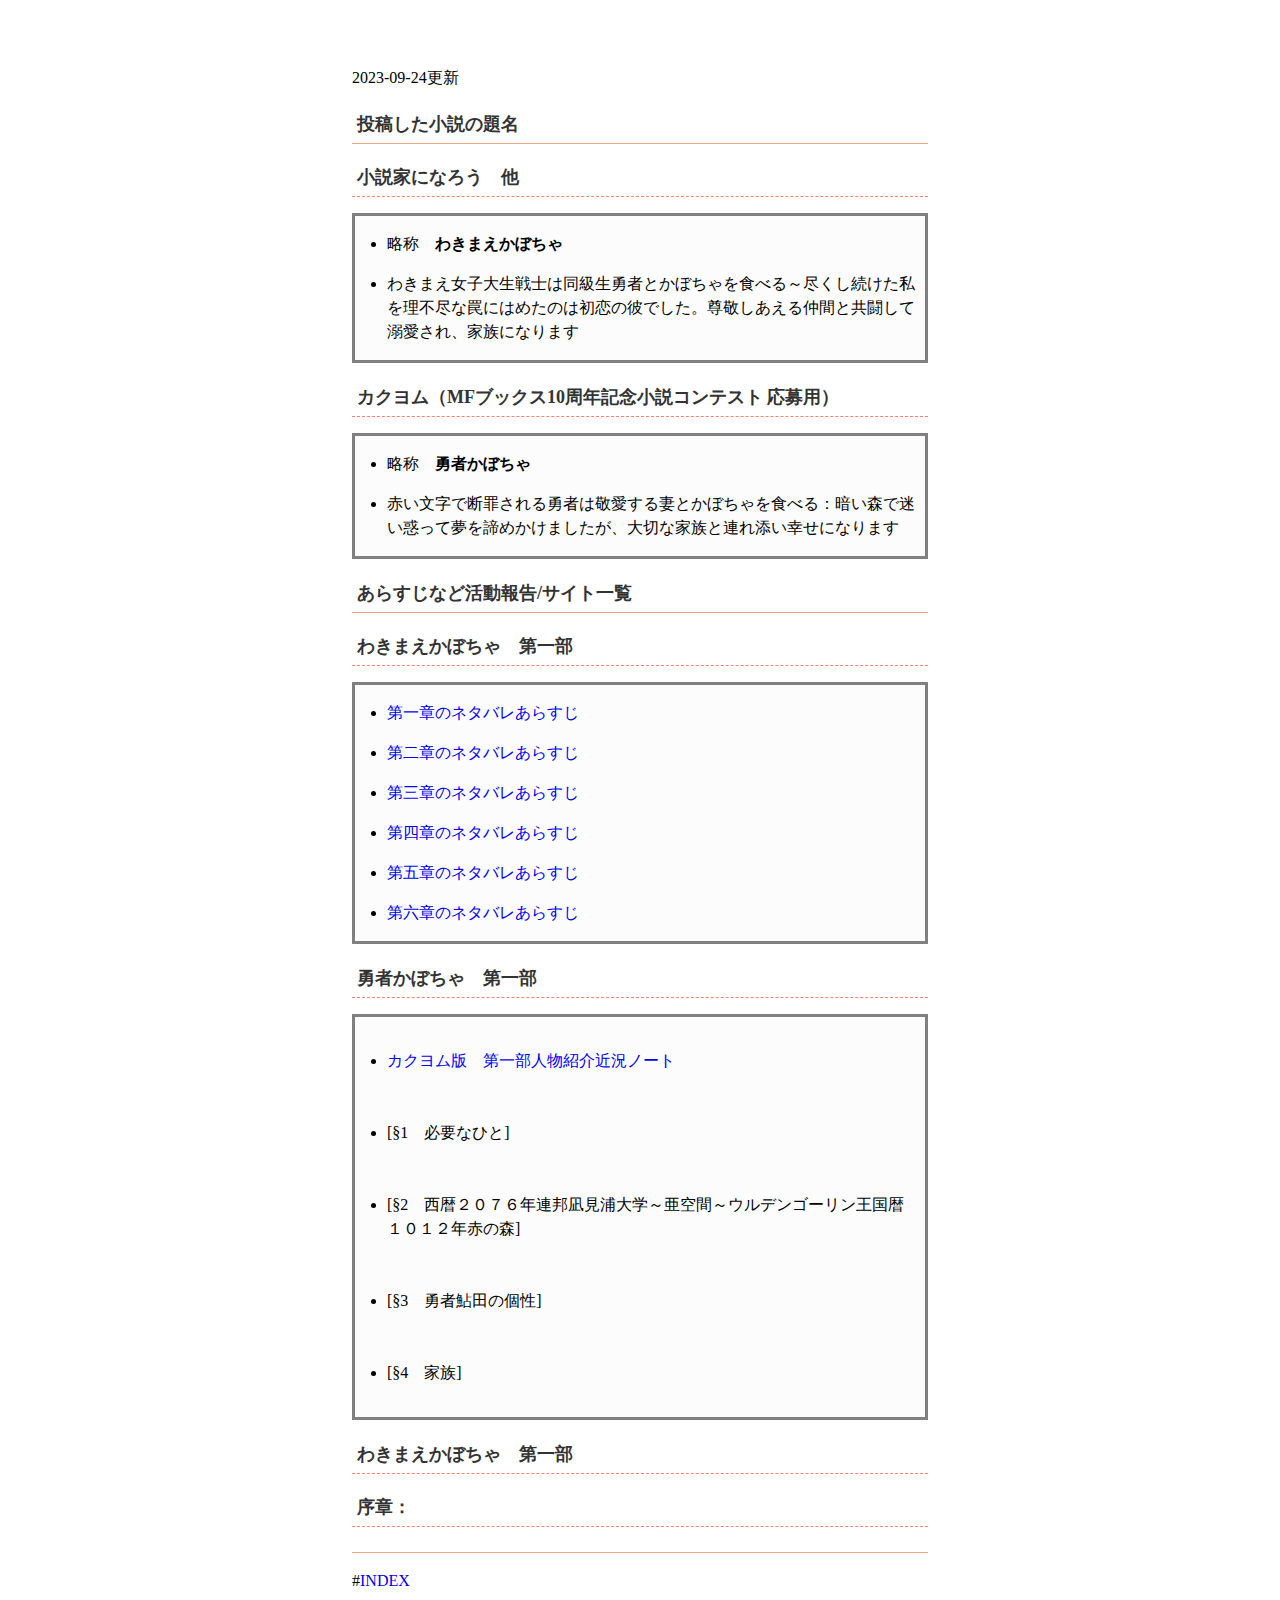
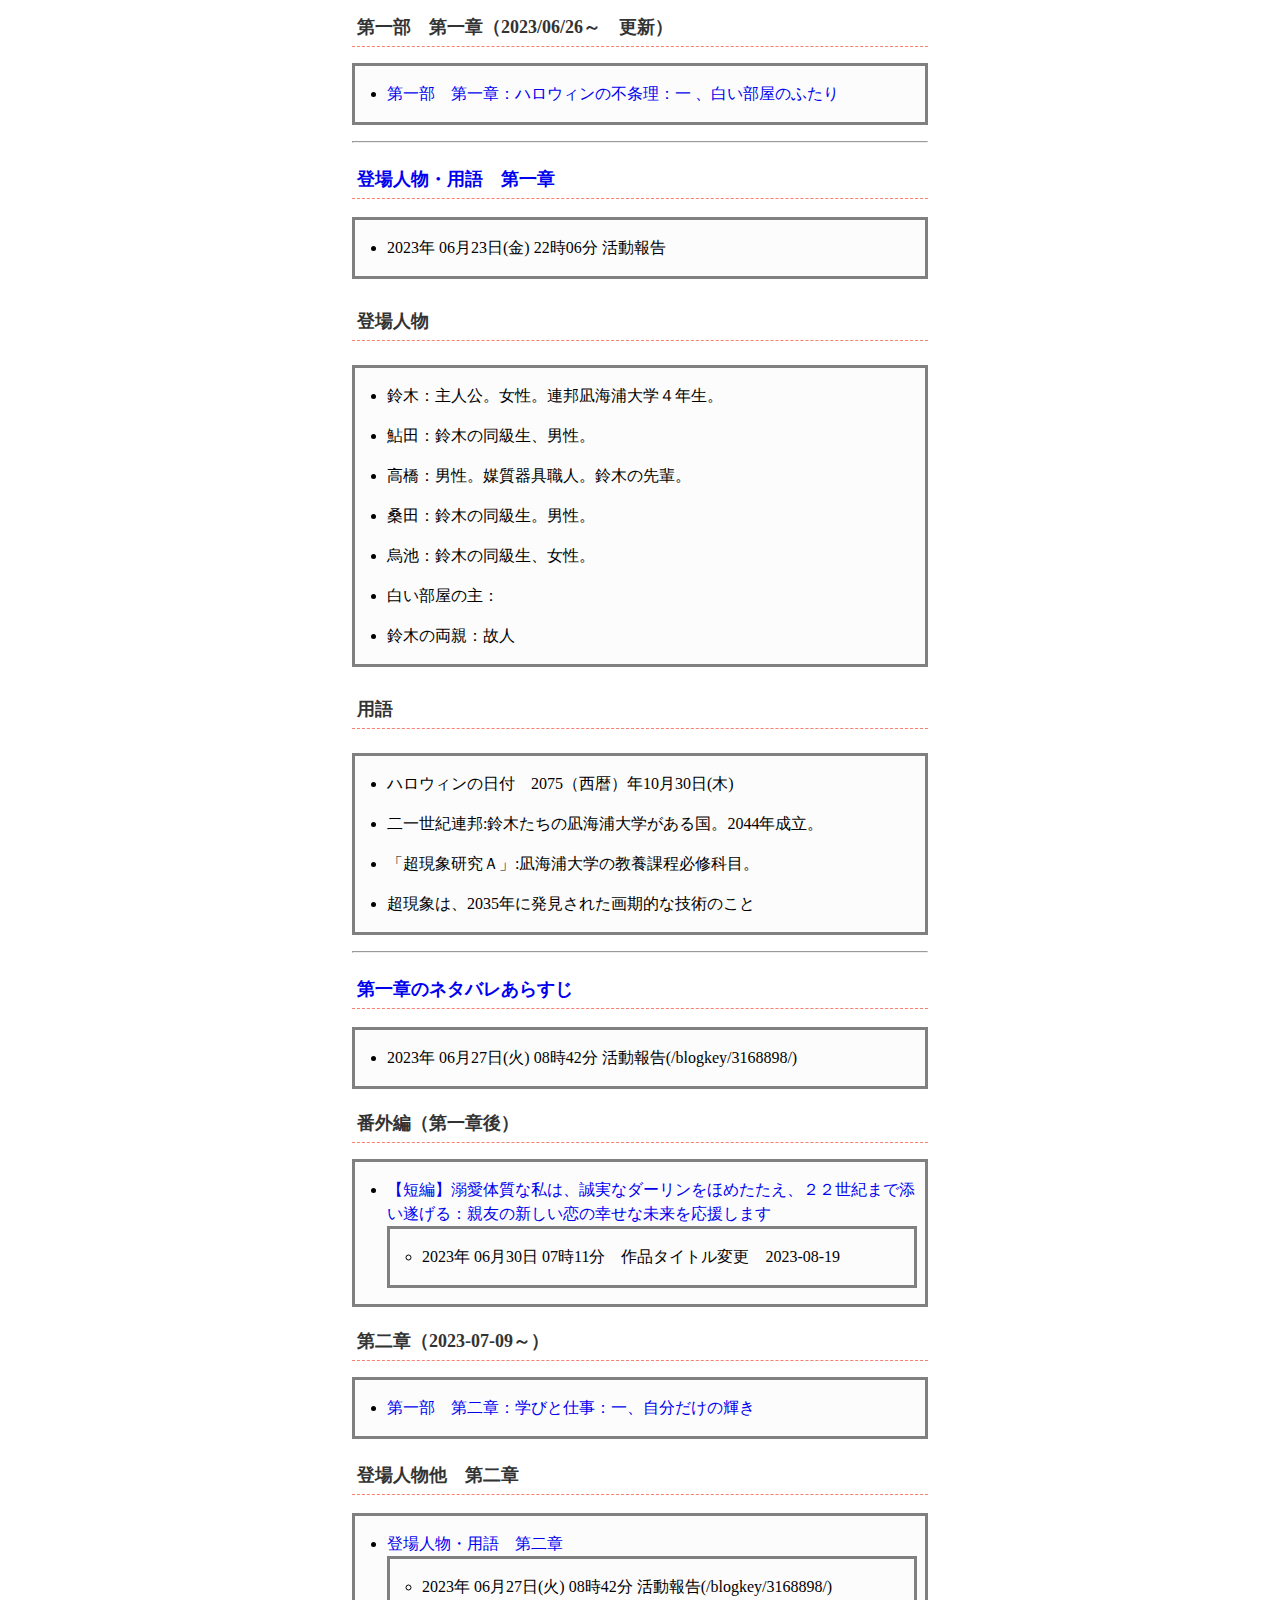
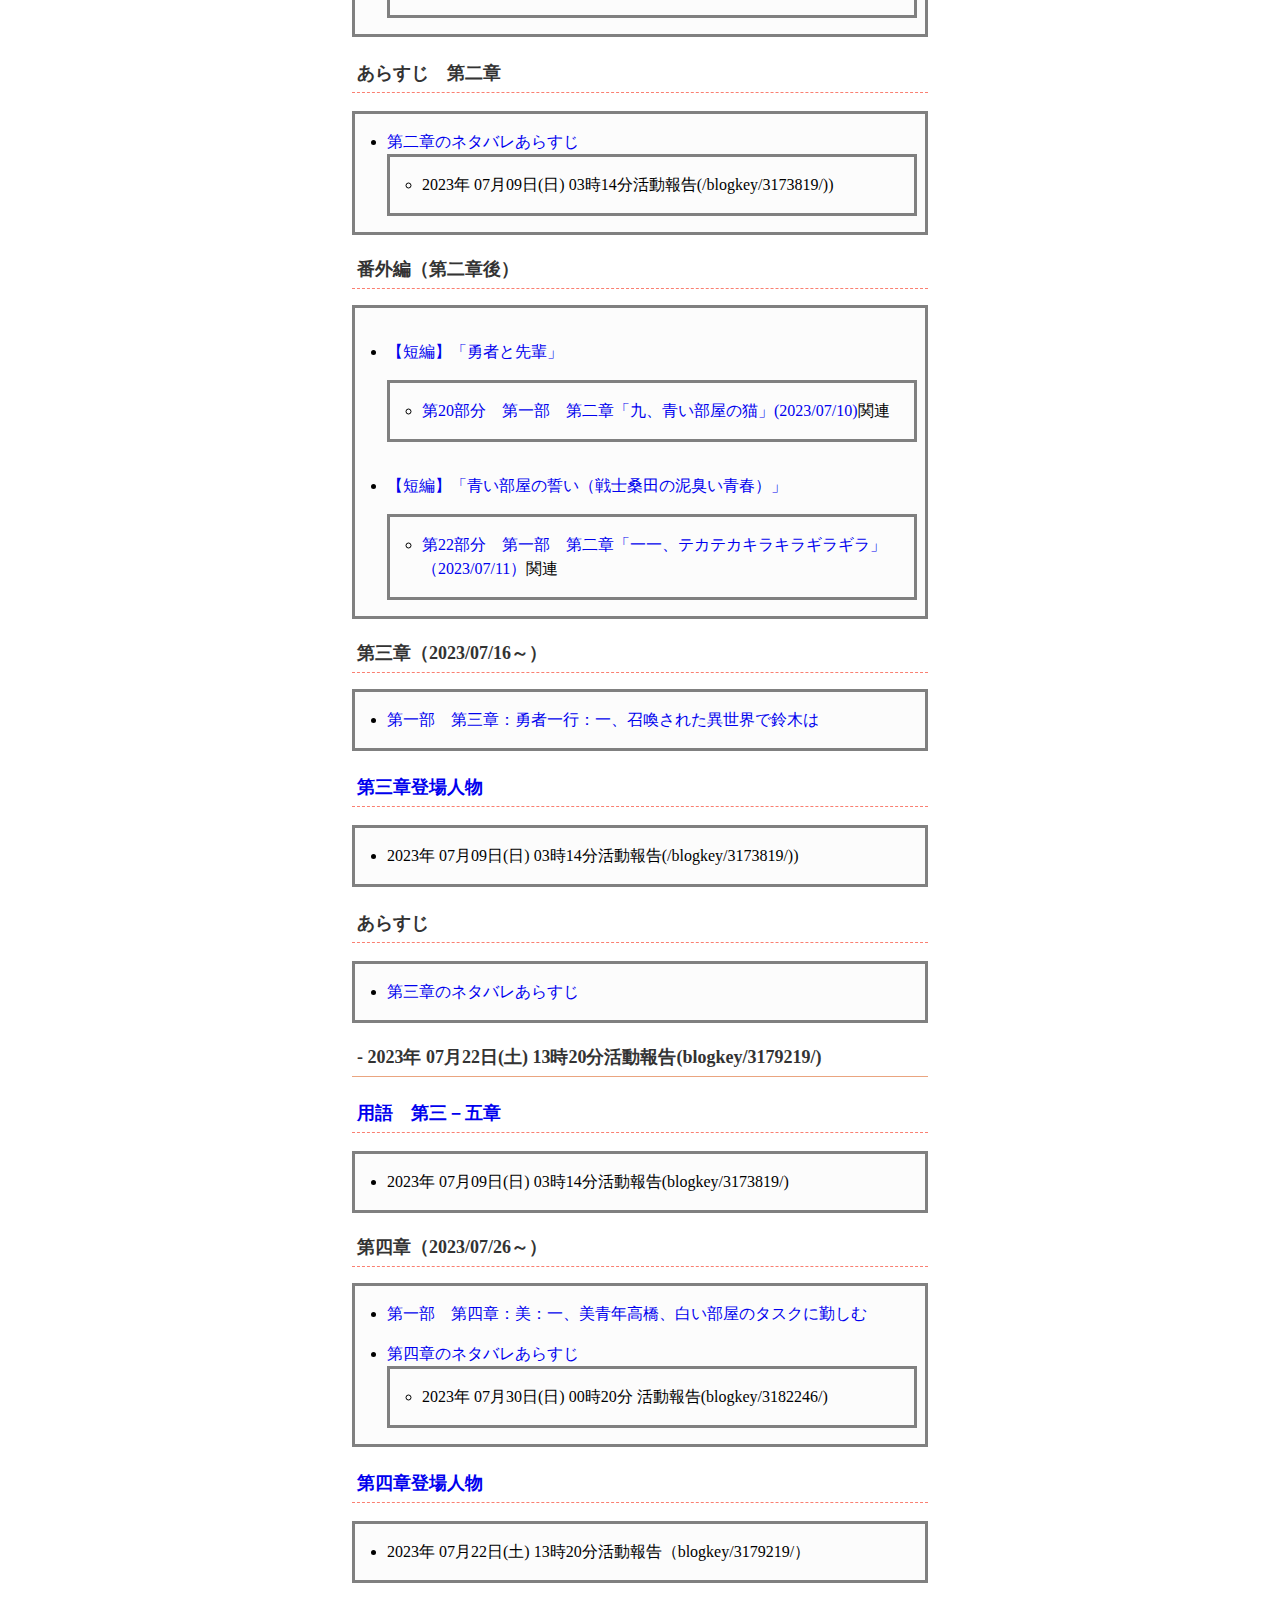
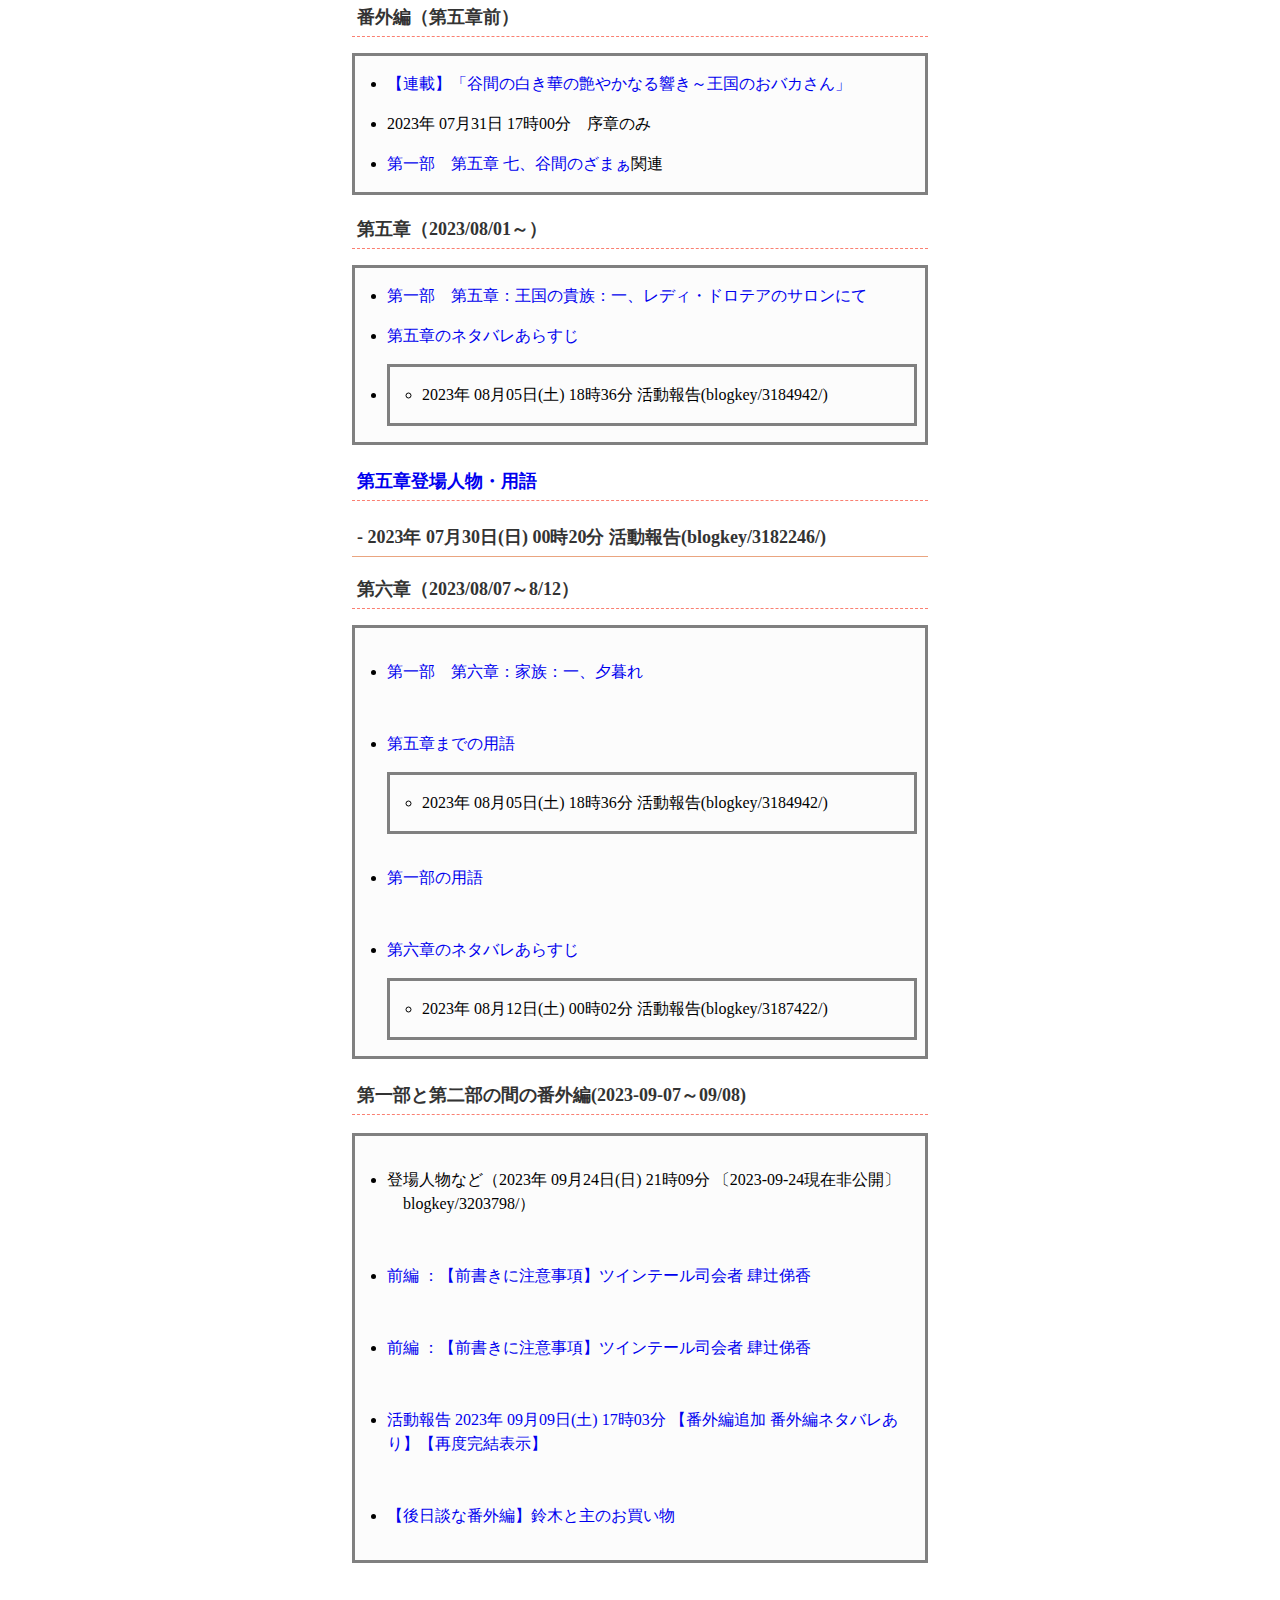
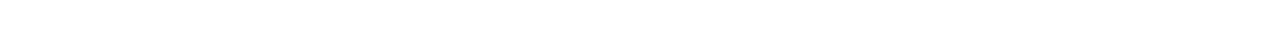
==== commit 3b8548cb: "Update n1100ih.html" ====
--- a/n1100ih.html
+++ b/n1100ih.html
@@ -214,9 +214,7 @@
 <li>
 <p><a href="https://ncode.syosetu.com/n1100ih/58/">前編 ：【前書きに注意事項】ツインテール司会者 肆辻俤香</a></p>
 </li>
-<li>
-<p>番外編の登場人物（第二部の登場人物一覧を作るときに公開する）</p>
-</li>
+
 <li>
 <p><a href="https://syosetu.com/userblogmanage/view/blogkey/3198106/">活動報告 2023年 09月09日(土) 17時03分 【番外編追加 番外編ネタバレあり】【再度完結表示】</a></p>
 </li>
